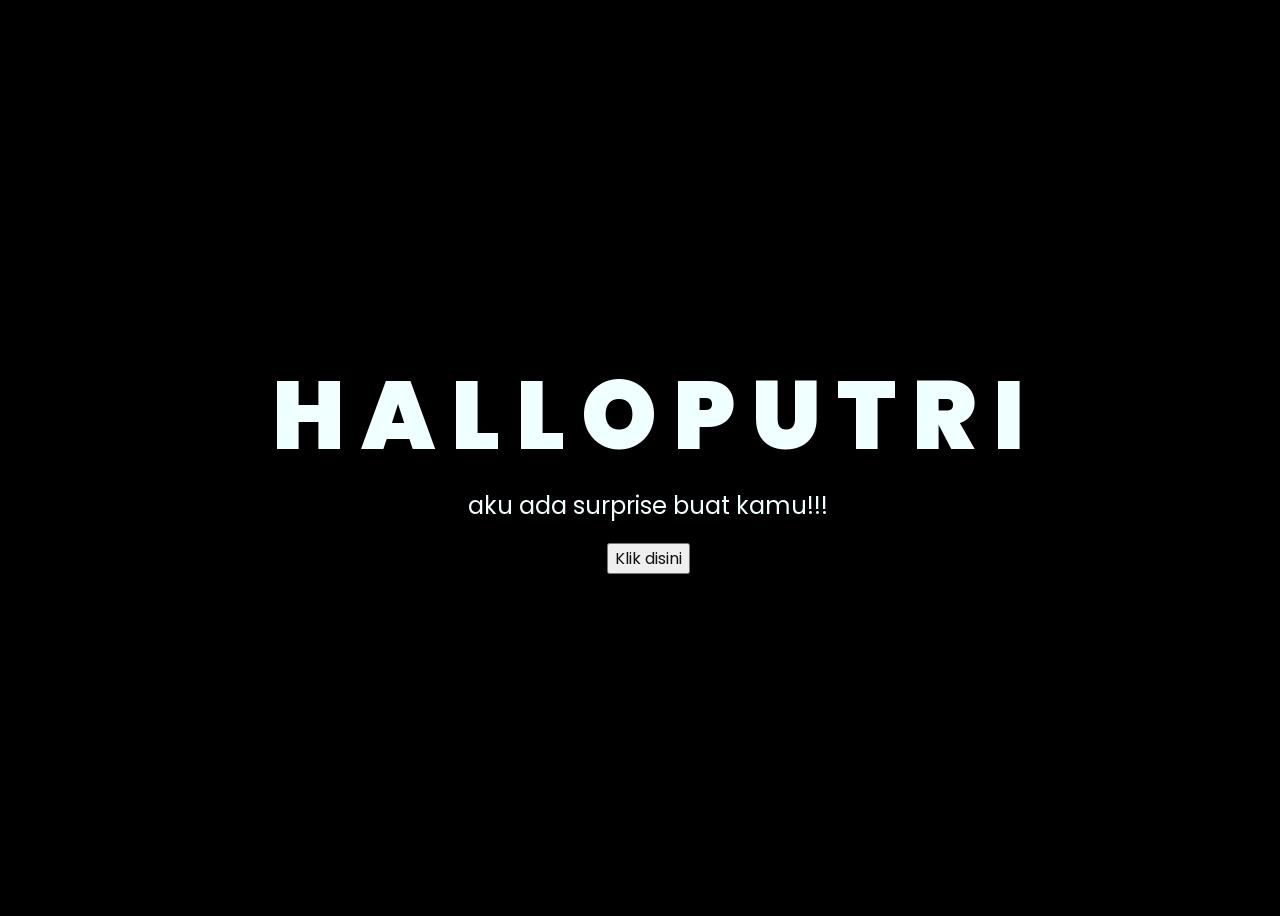
==== index.html @ 6e811c41 "Add files via upload" ====
<!DOCTYPE html>
<html lang="en">
<head>
    <meta charset="UTF-8">
    <meta http-equiv="X-UA-Compatible" content="IE=edge">
    <meta name="viewport" content="width=device-width, initial-scale=1.0">
    <link rel="stylesheet" href="css/style.css">
    <link rel="icon" href="img/flowers.png" type="image/x-icon">
    <title>Flowers</title>
</head>
<body>
    <div class="greetings">
    <!-- silahkan menambah kata sesuai keinginan dengan <span>text...</span -->
        <span>H</span>
        <span>A</span>
        <span>L</span>
        <span>L</span>
        <span>O</span>
        <span>P</span>
        <span>U</span>
        <span>T</span>
        <span>R</span>
        <span>I</span>
    </div>
    <div class="description">
        <span>aku ada surprise buat kamu!!!</span>
    </div>
    <div class="button">
        <button>
            <a href="flower.html">Klik disini</a>
        </button>
        
    </div>
</body>
</html>
---- css/style.css ----
@import url('https://fonts.googleapis.com/css2?family=Poppins:ital,wght@0,500;1,900&display=swap');
*{
    font-family: 'Poppins',cursive;
}
body{
    color: azure;
    width: 100%;
    height: 100vh;
    display: flex;
    flex-direction: column;
    align-items: center;
    justify-content: center;
    background-color: black;
}
.greetings{
    font-size: 6rem;
    font-weight: 900;
}
.greetings > span{
    animation: glow 2.5s ease-in-out infinite;
}
@keyframes glow{
    0%, 100%{
        color: #fff;
        text-shadow: 0 0 12px #39c6d6, 0 0 50px #39c6d6, 0 0 100px #39c6d6;
    }
    10%, 90%{
        color: #111;
        text-shadow: none;
    }
}
.greetings > span:nth-child(2){
    animation-delay: .2s ;
}
.greetings > span:nth-child(3){
    animation-delay: .4s ;
}
.greetings > span:nth-child(4){
    animation-delay: .6s;
}
.greetings > span:nth-child(5){
    animation-delay: .8s;
}
.greetings > span:nth-child(6){
    animation-delay: .2s ;
}
.greetings > span:nth-child(7){
    animation-delay: .4s ;
}
.greetings > span:nth-child(8){
    animation-delay: .6s;
}
.greetings > span:nth-child(9){
    animation-delay: .8s;
}
.greetings > span:nth-child(10){
    animation-delay: .8s;
}

.description{
    font-size: 1.5rem;
    margin-bottom: 20px;
}

.button a{
    text-decoration: none;
    font-size: 1rem;
    color: #111;
}

@media screen and (max-width:574px){
    .greetings{
        display: block;
        font-size: 3rem;
        font-weight: 500;
        text-align: center;
    }
    .description{
        font-size: 1rem;
    }
    
    .button a{
        font-size: .5rem;
    }
}
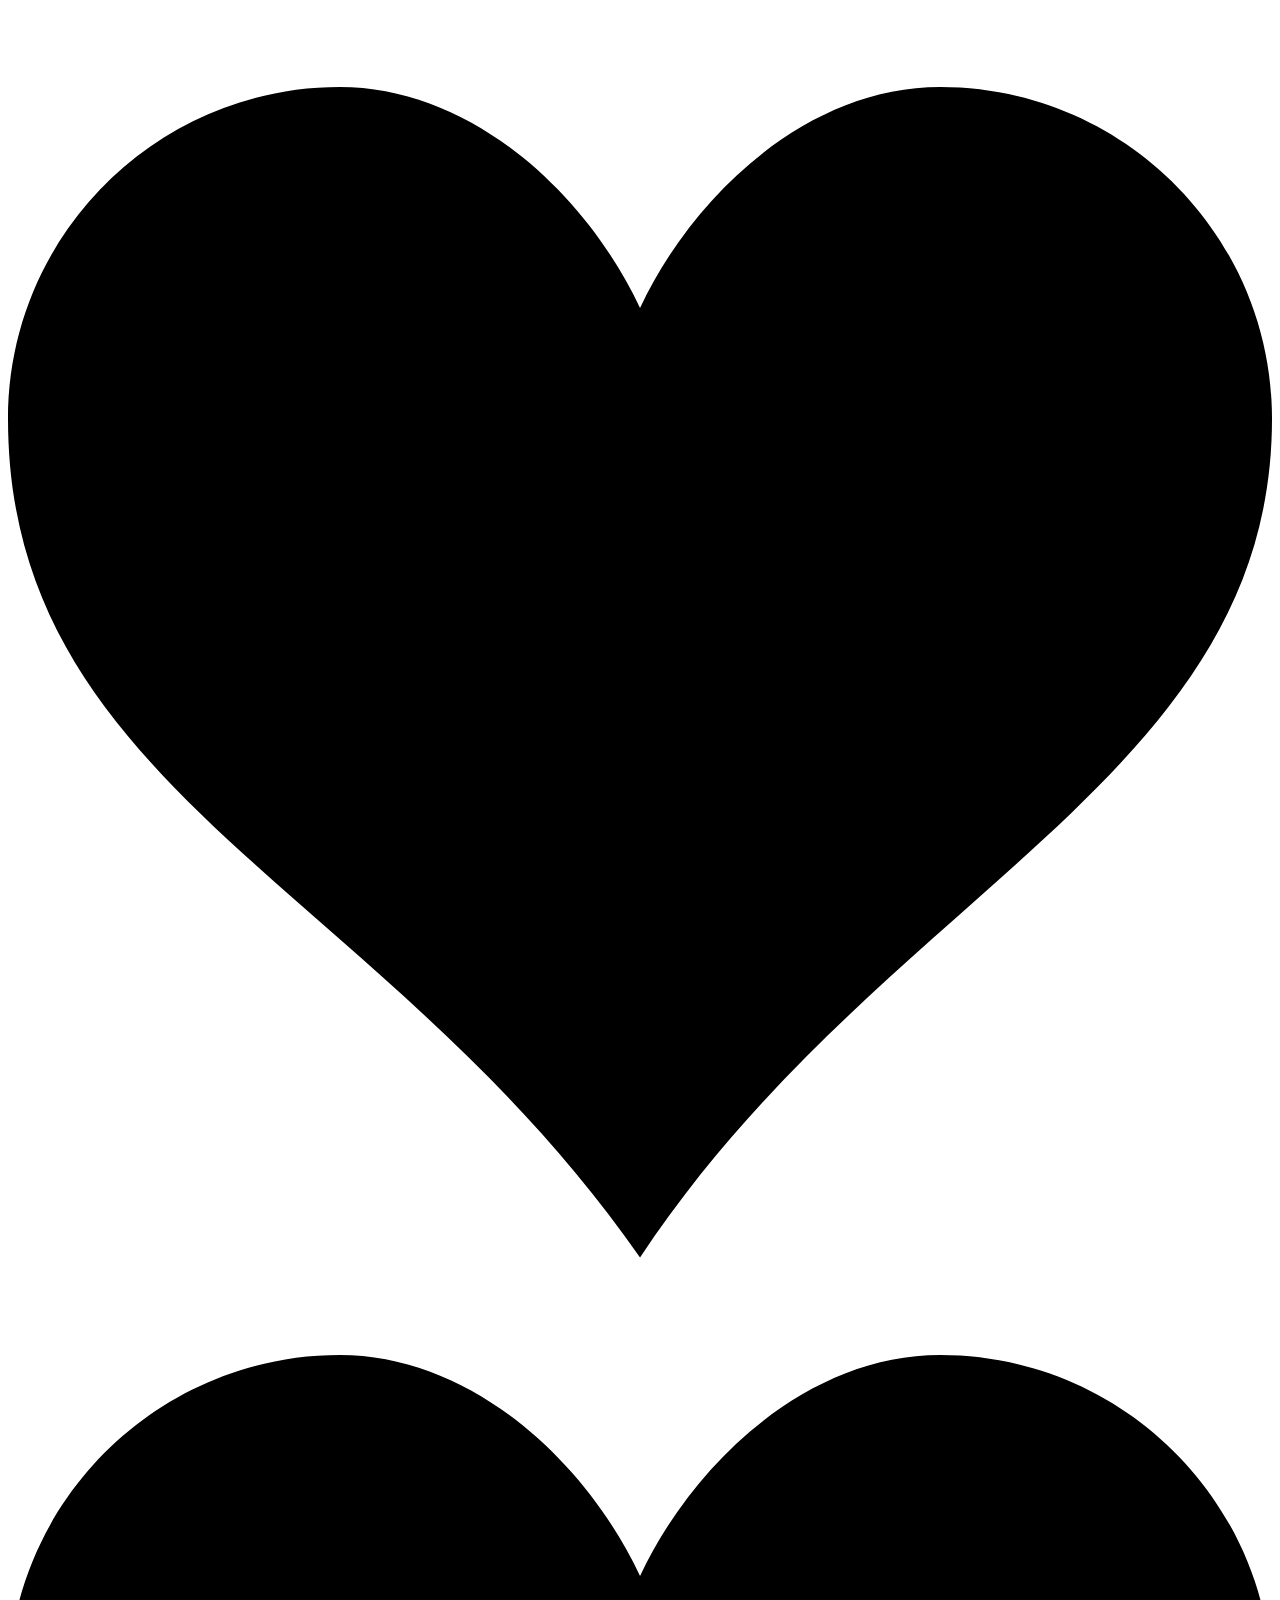
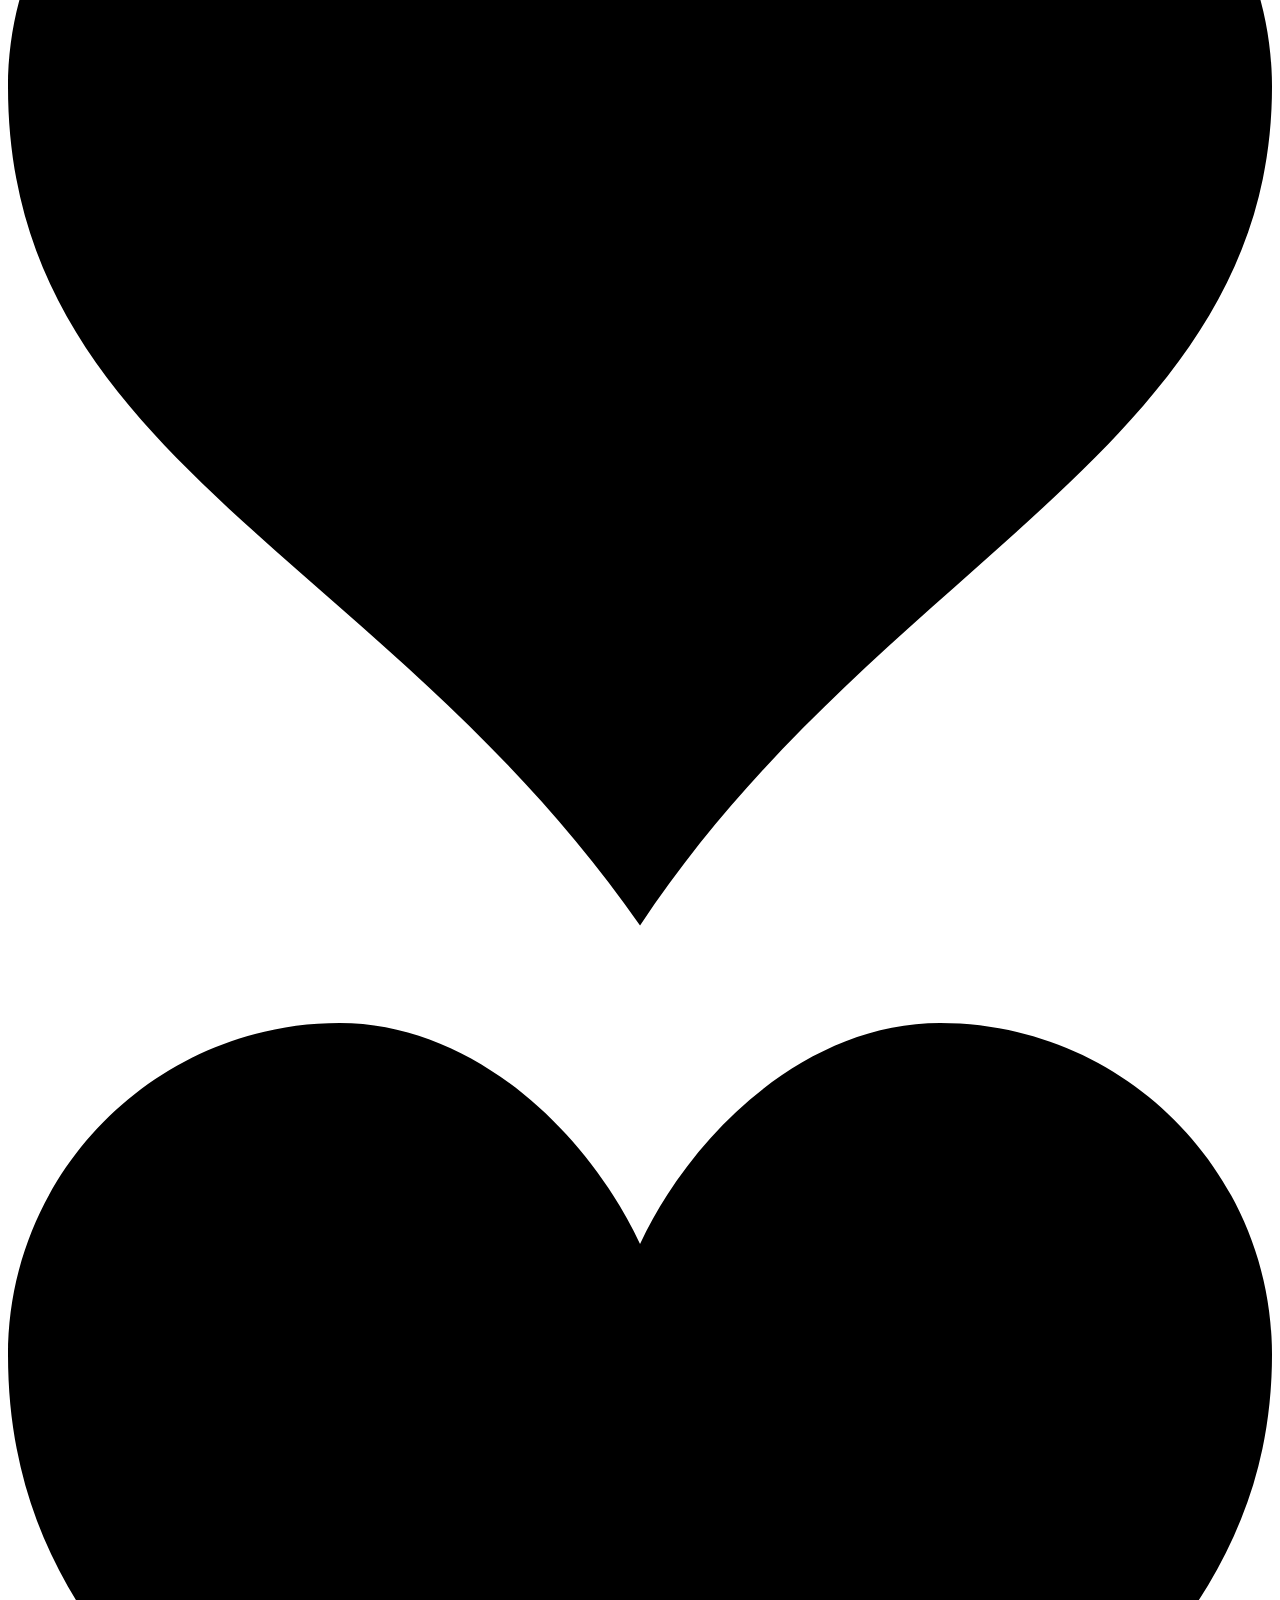
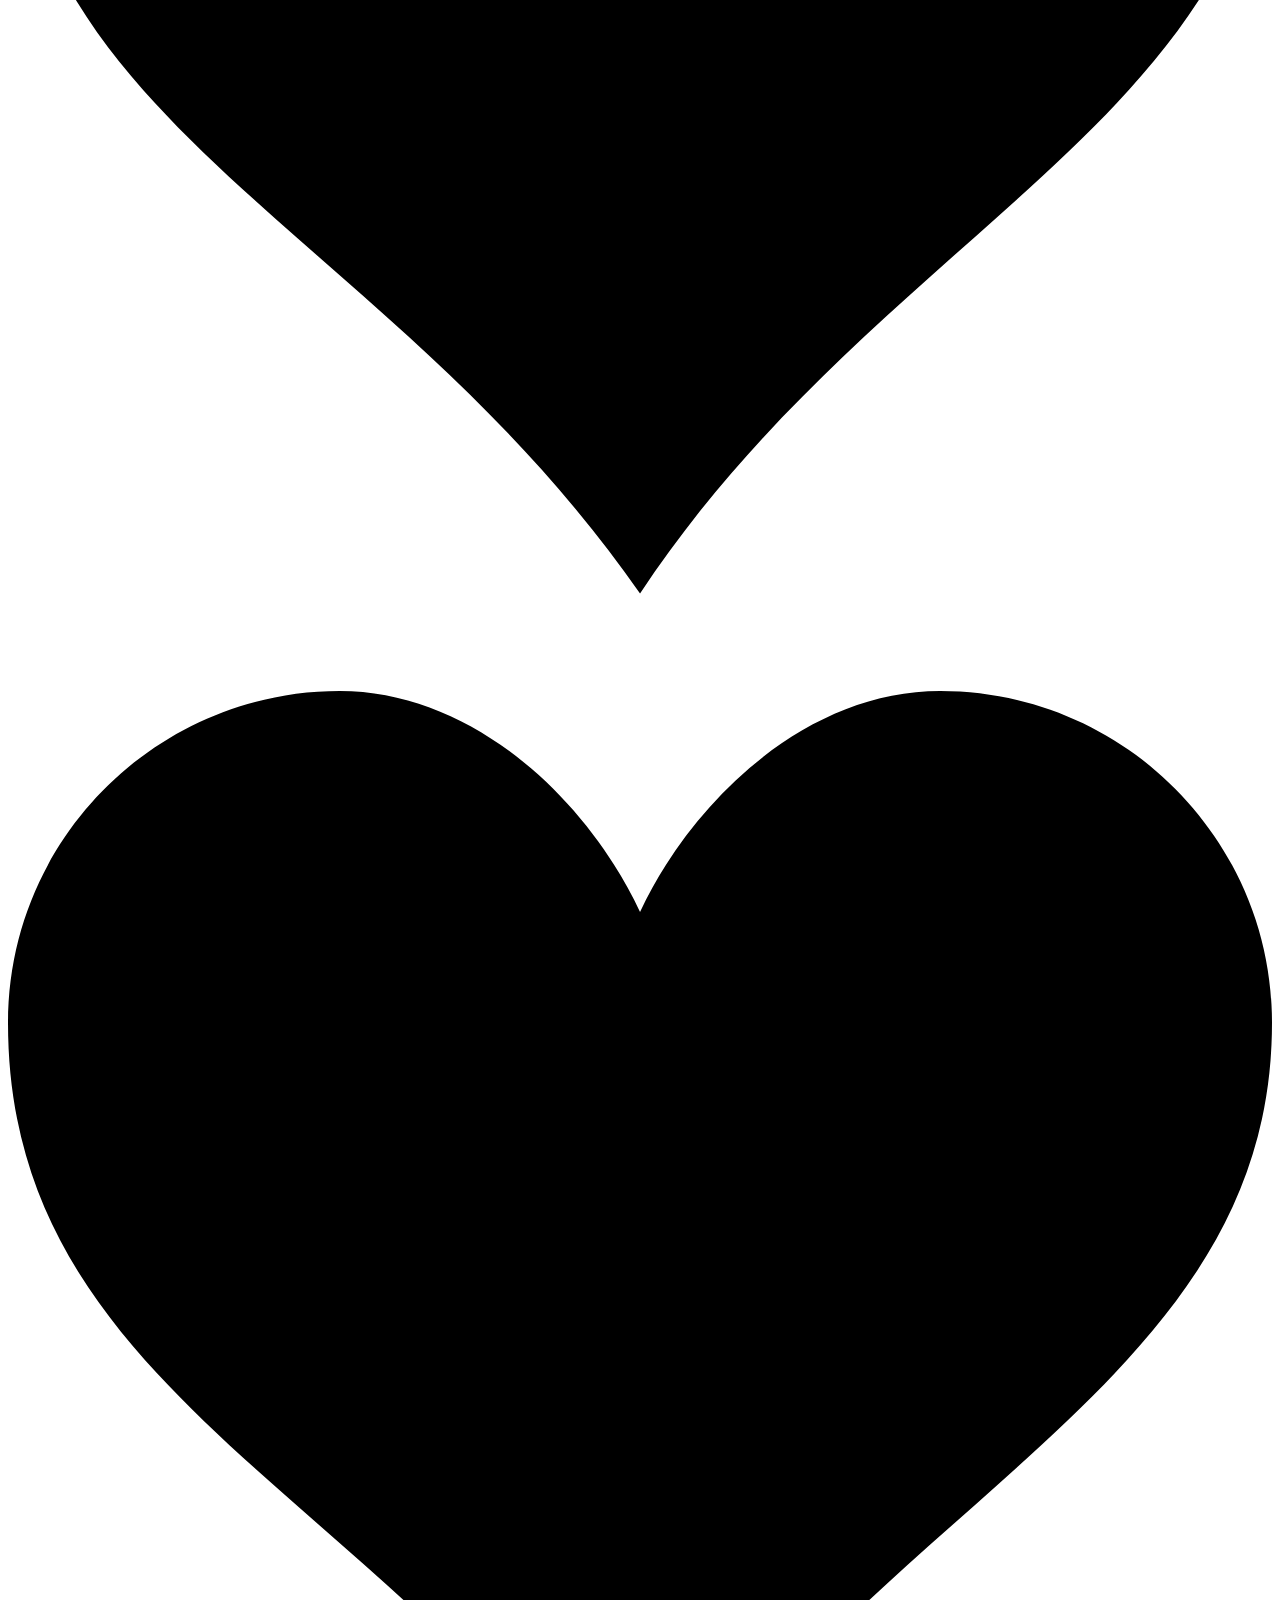
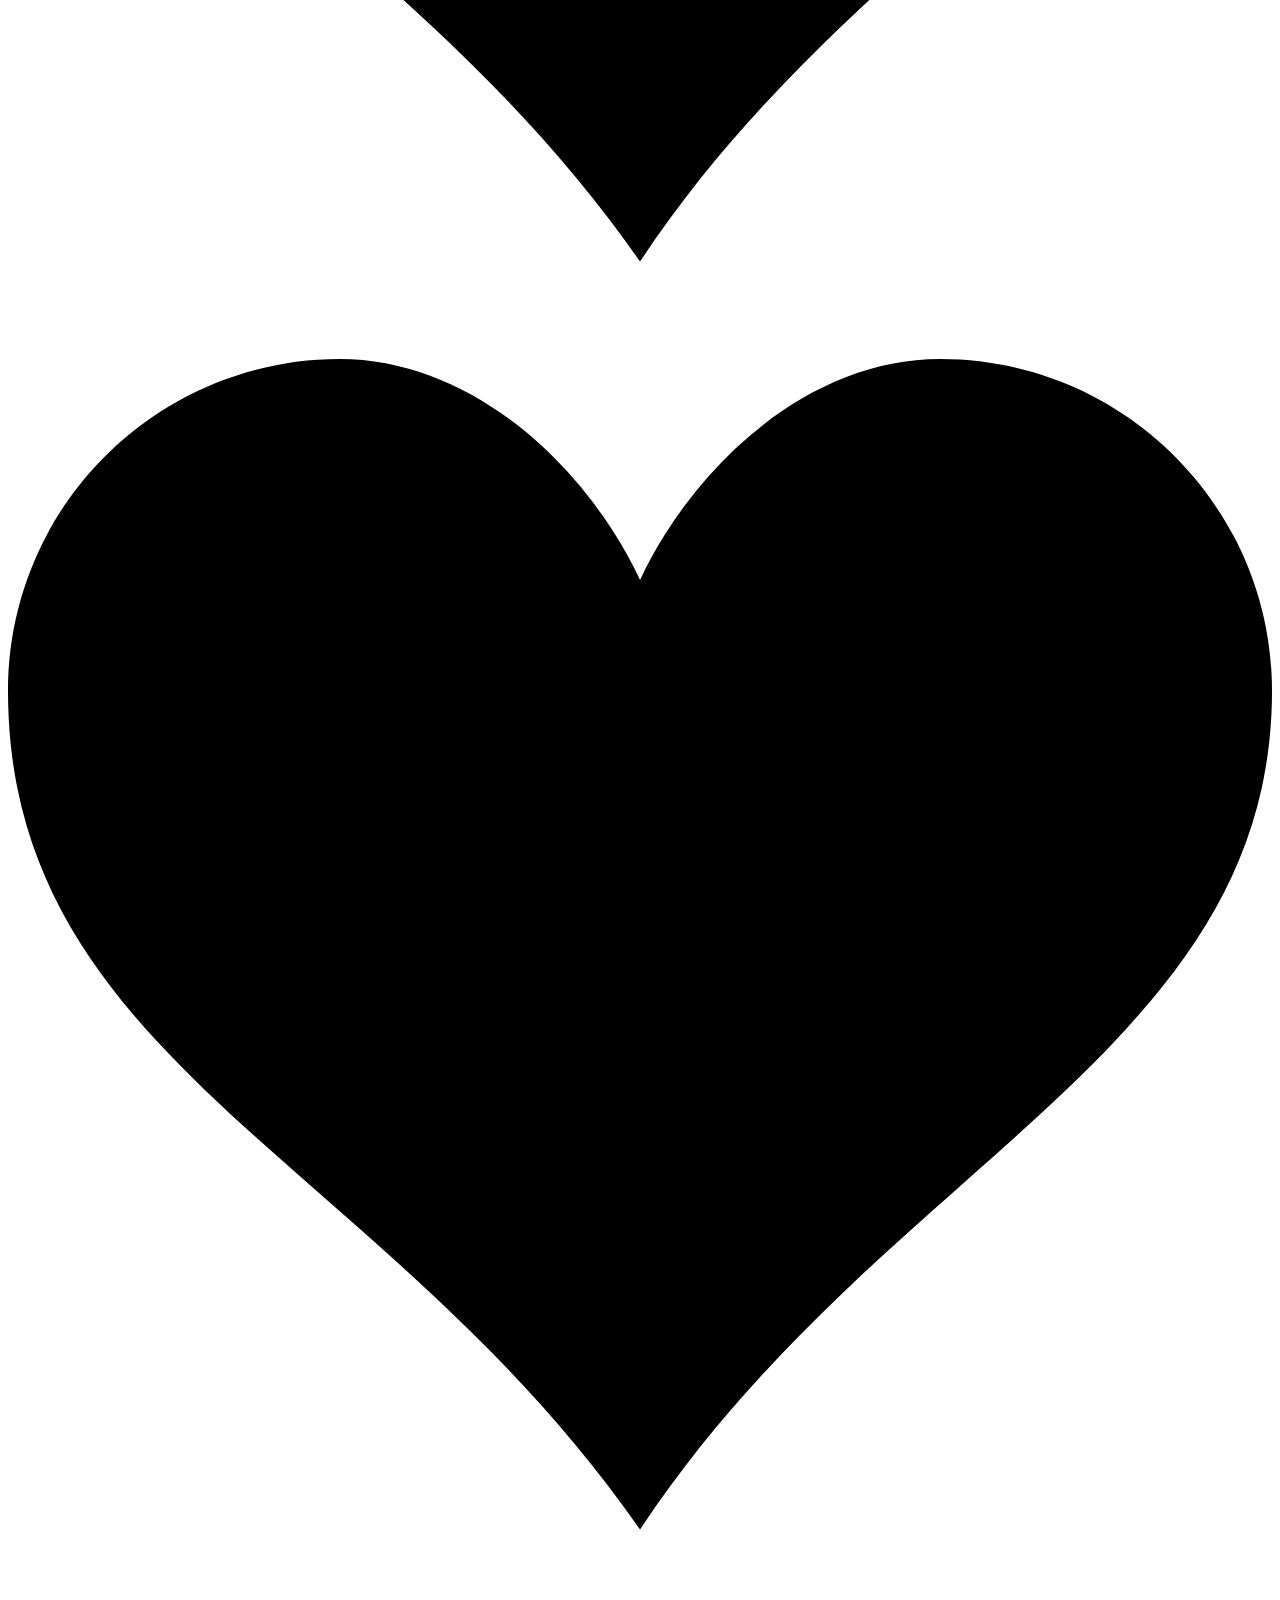
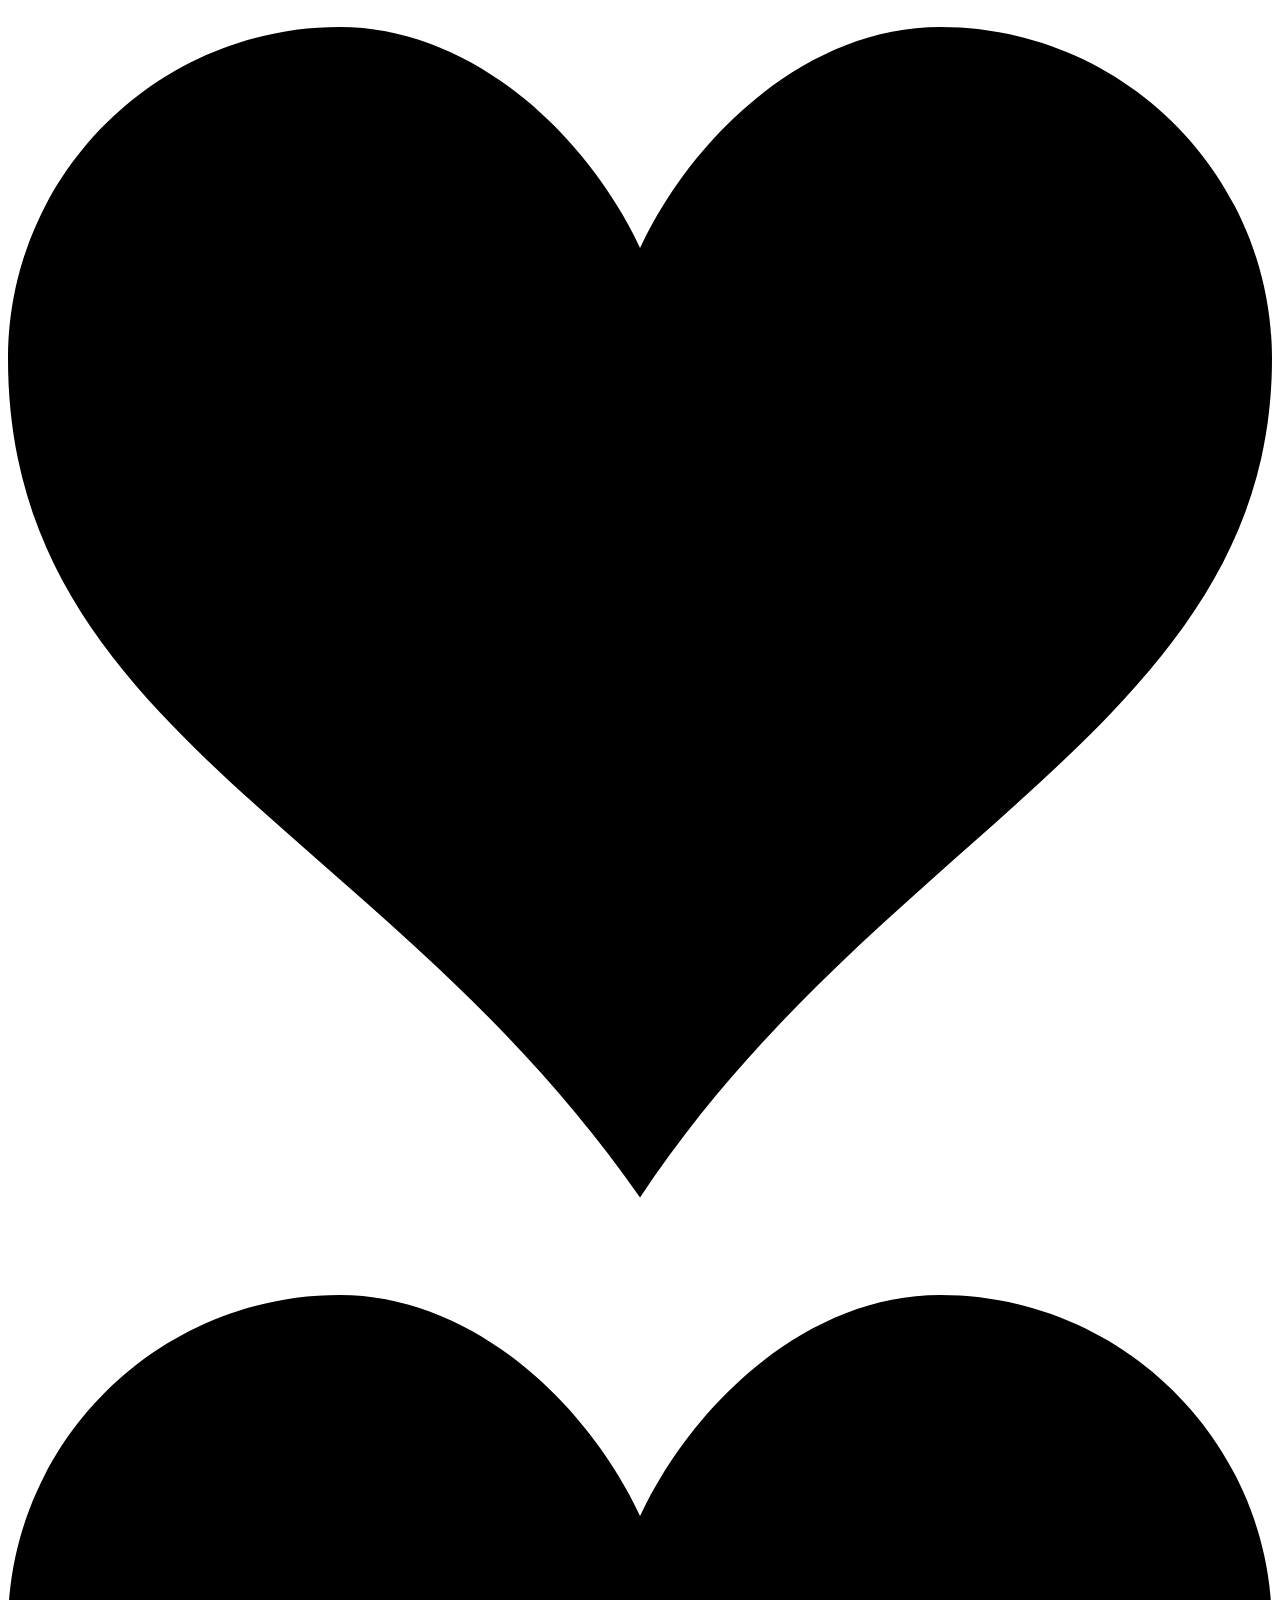
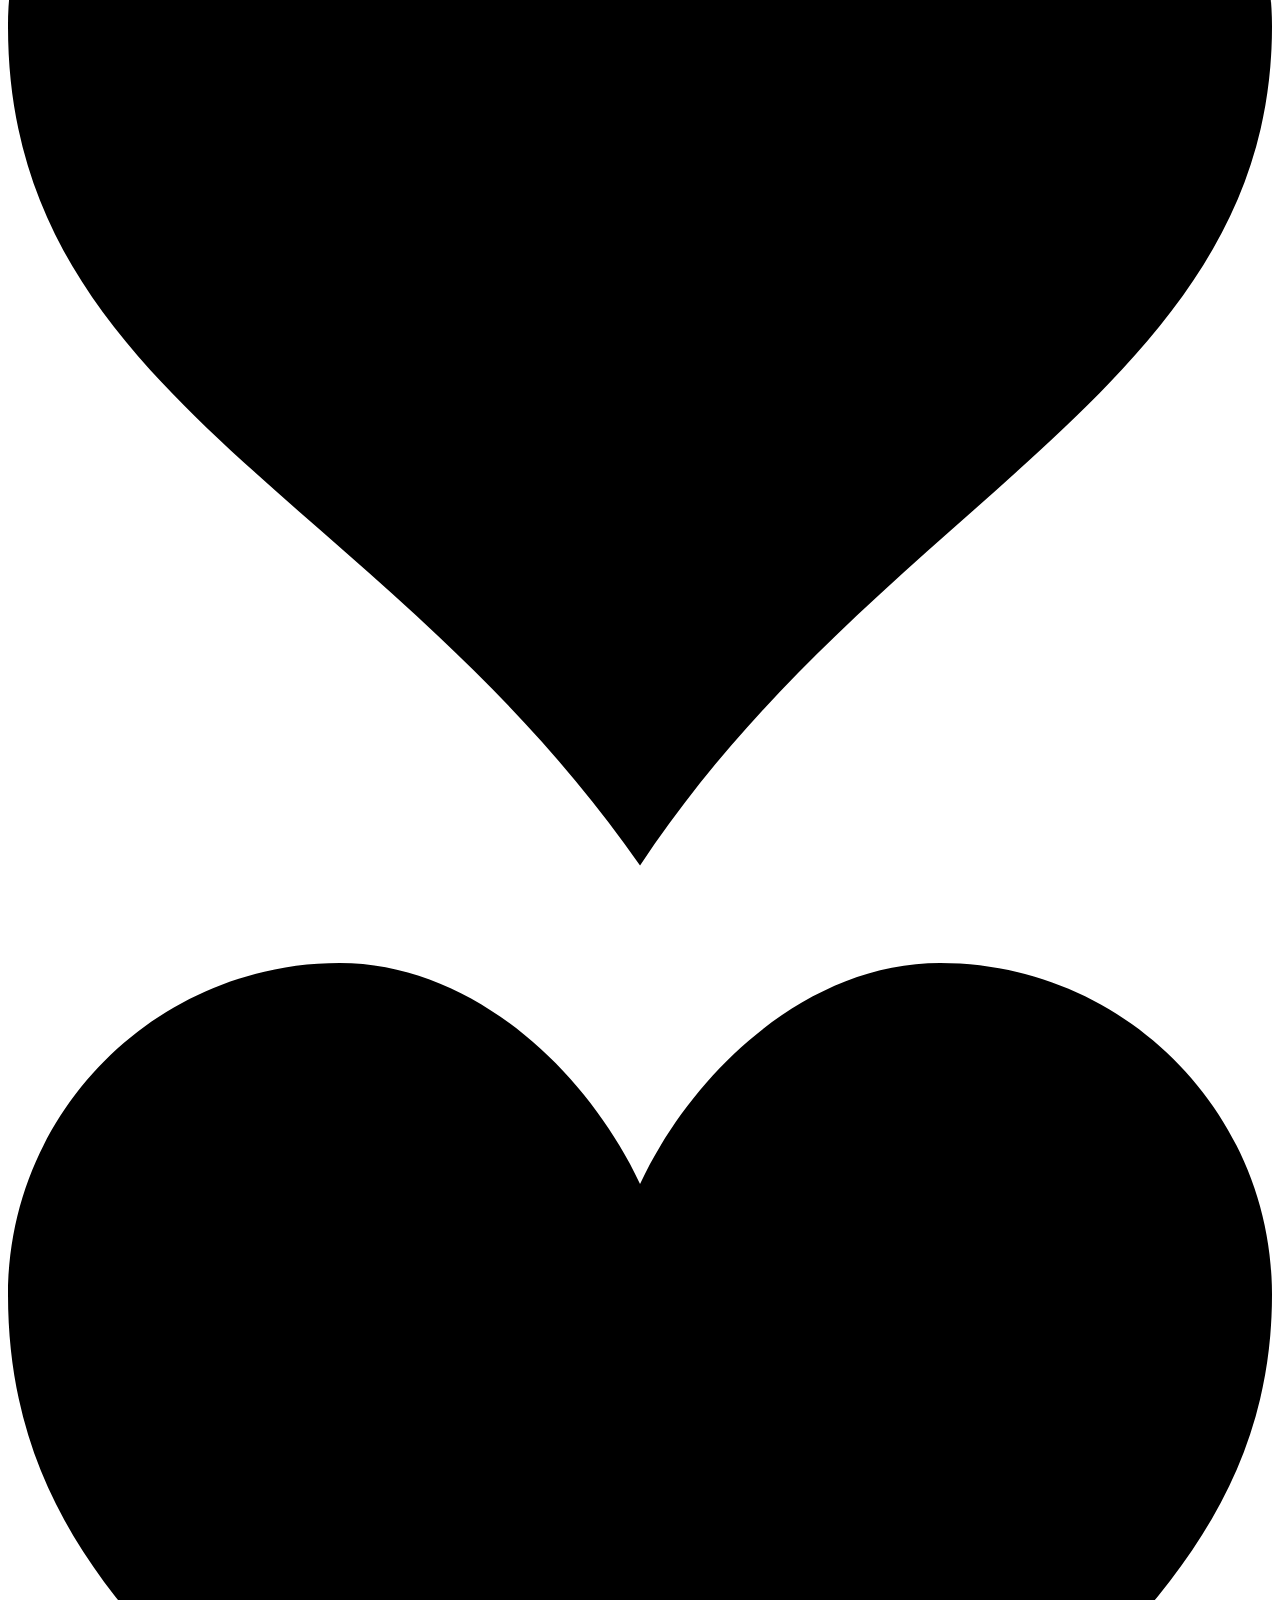
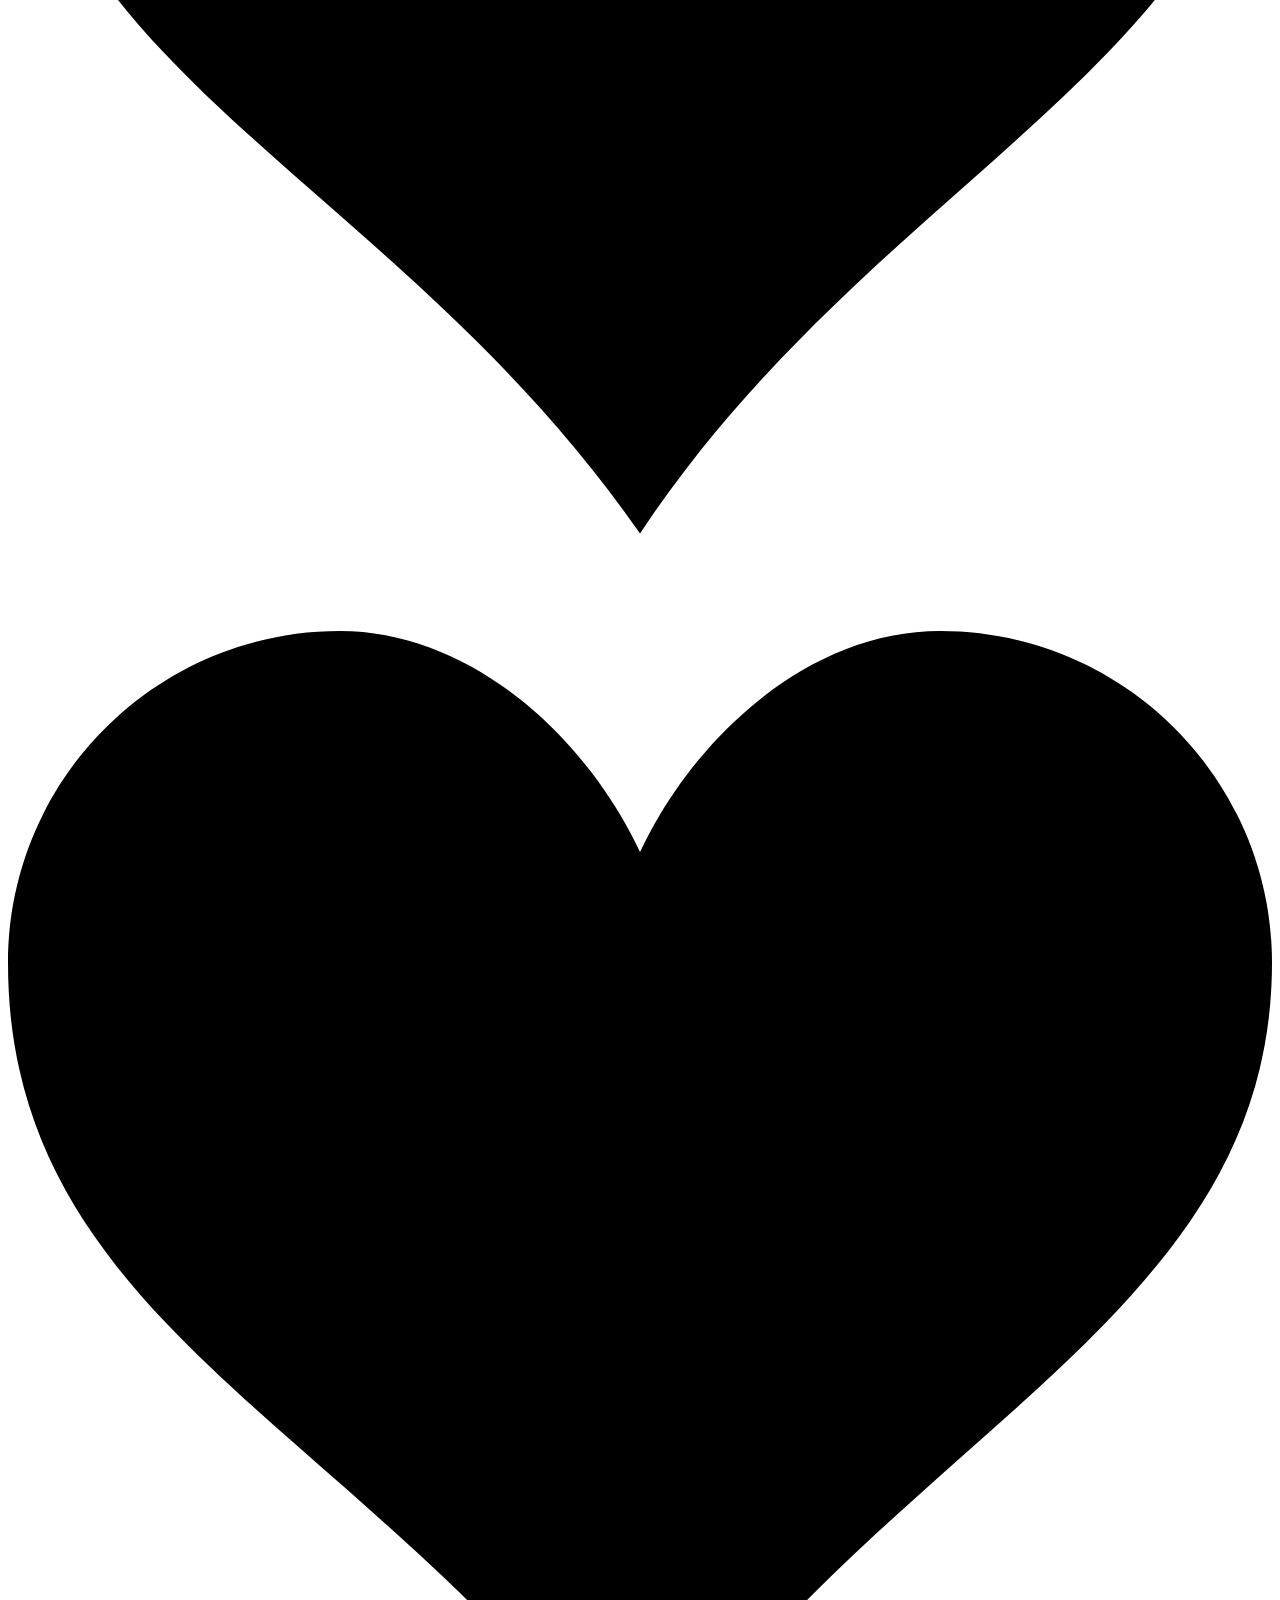
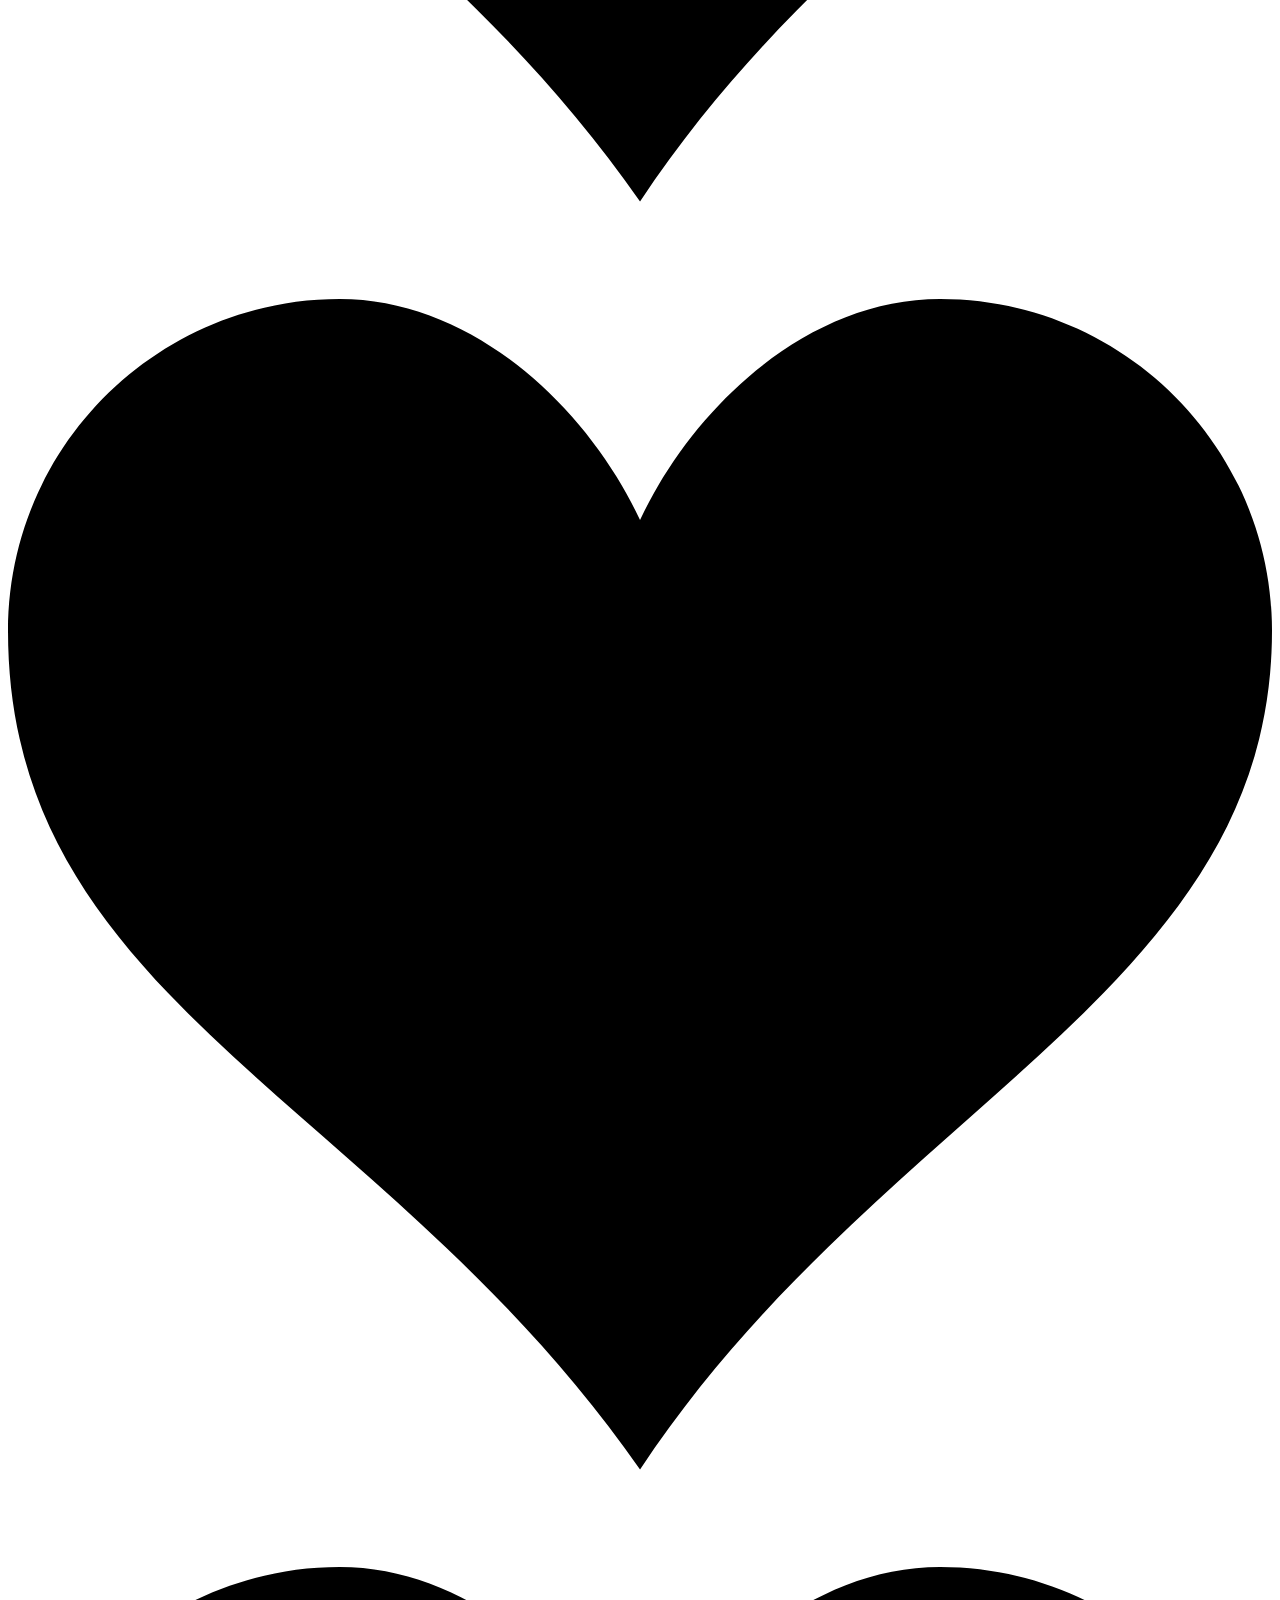
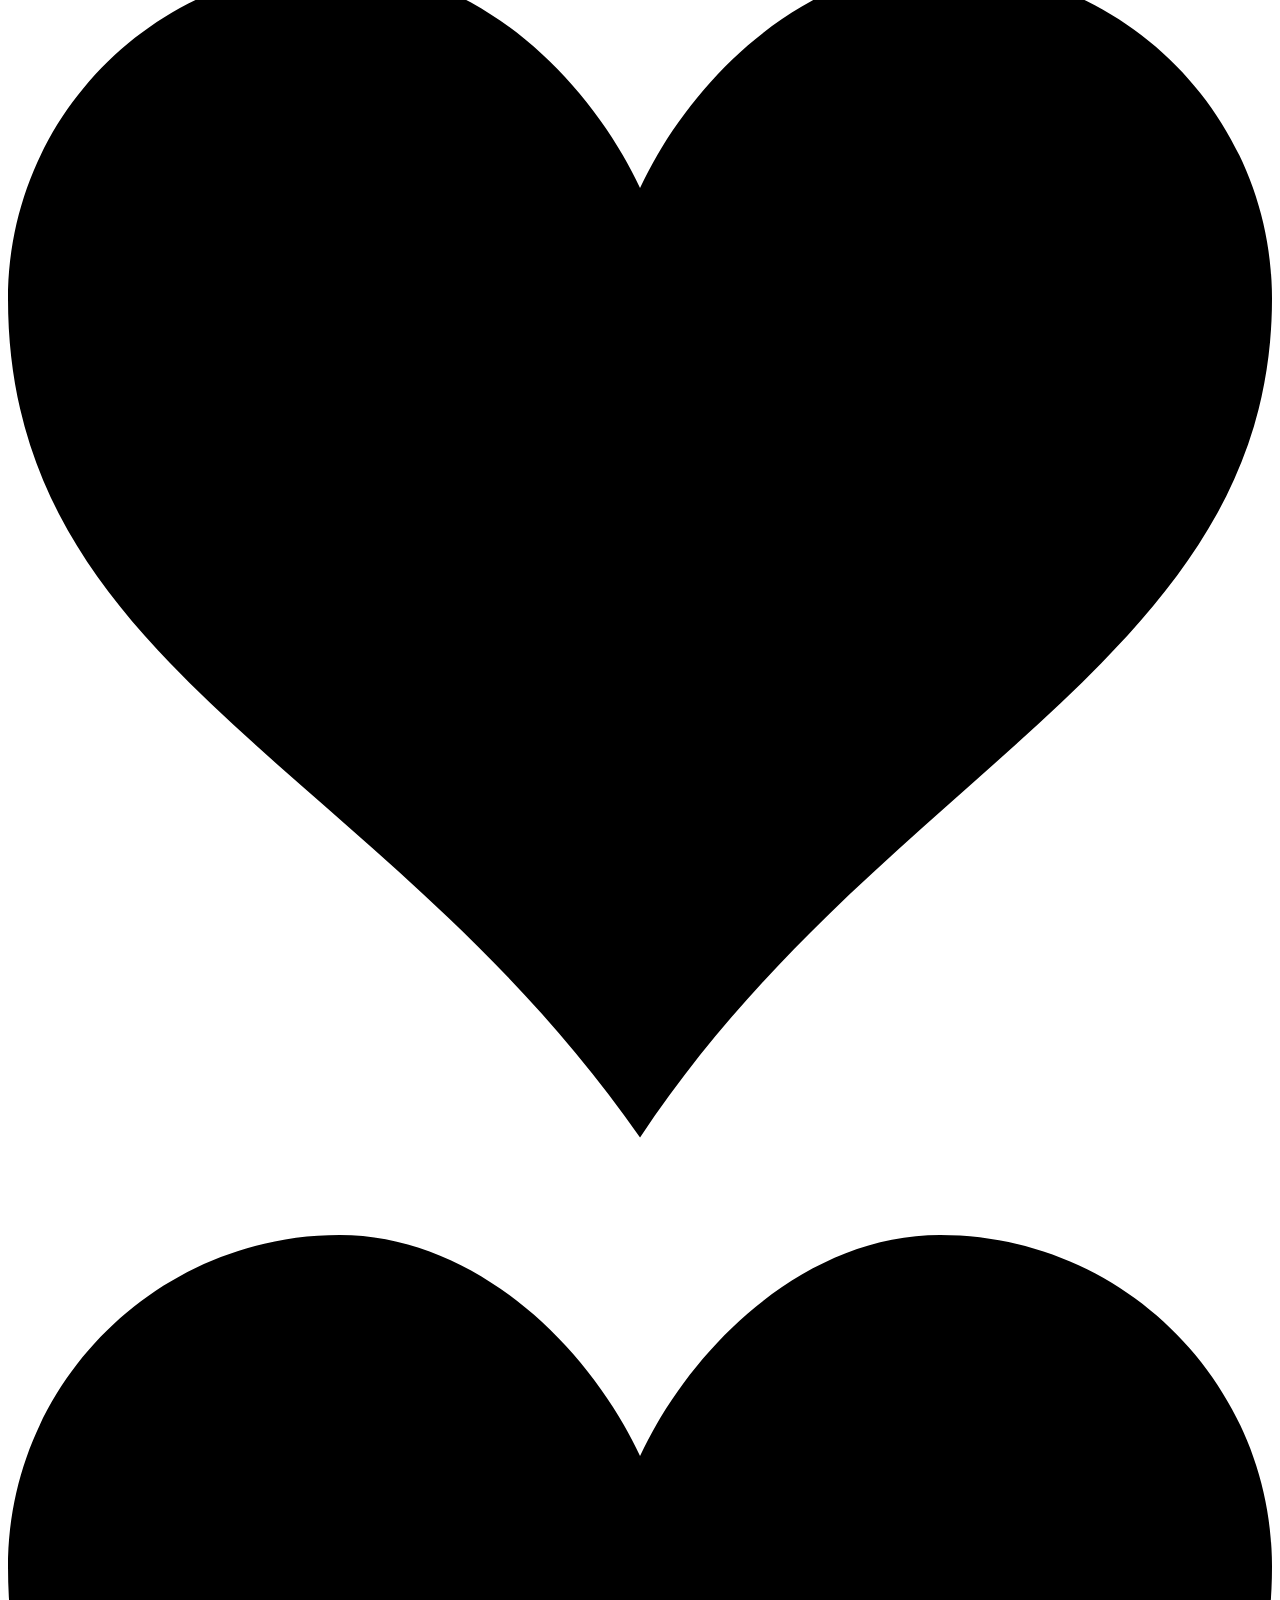
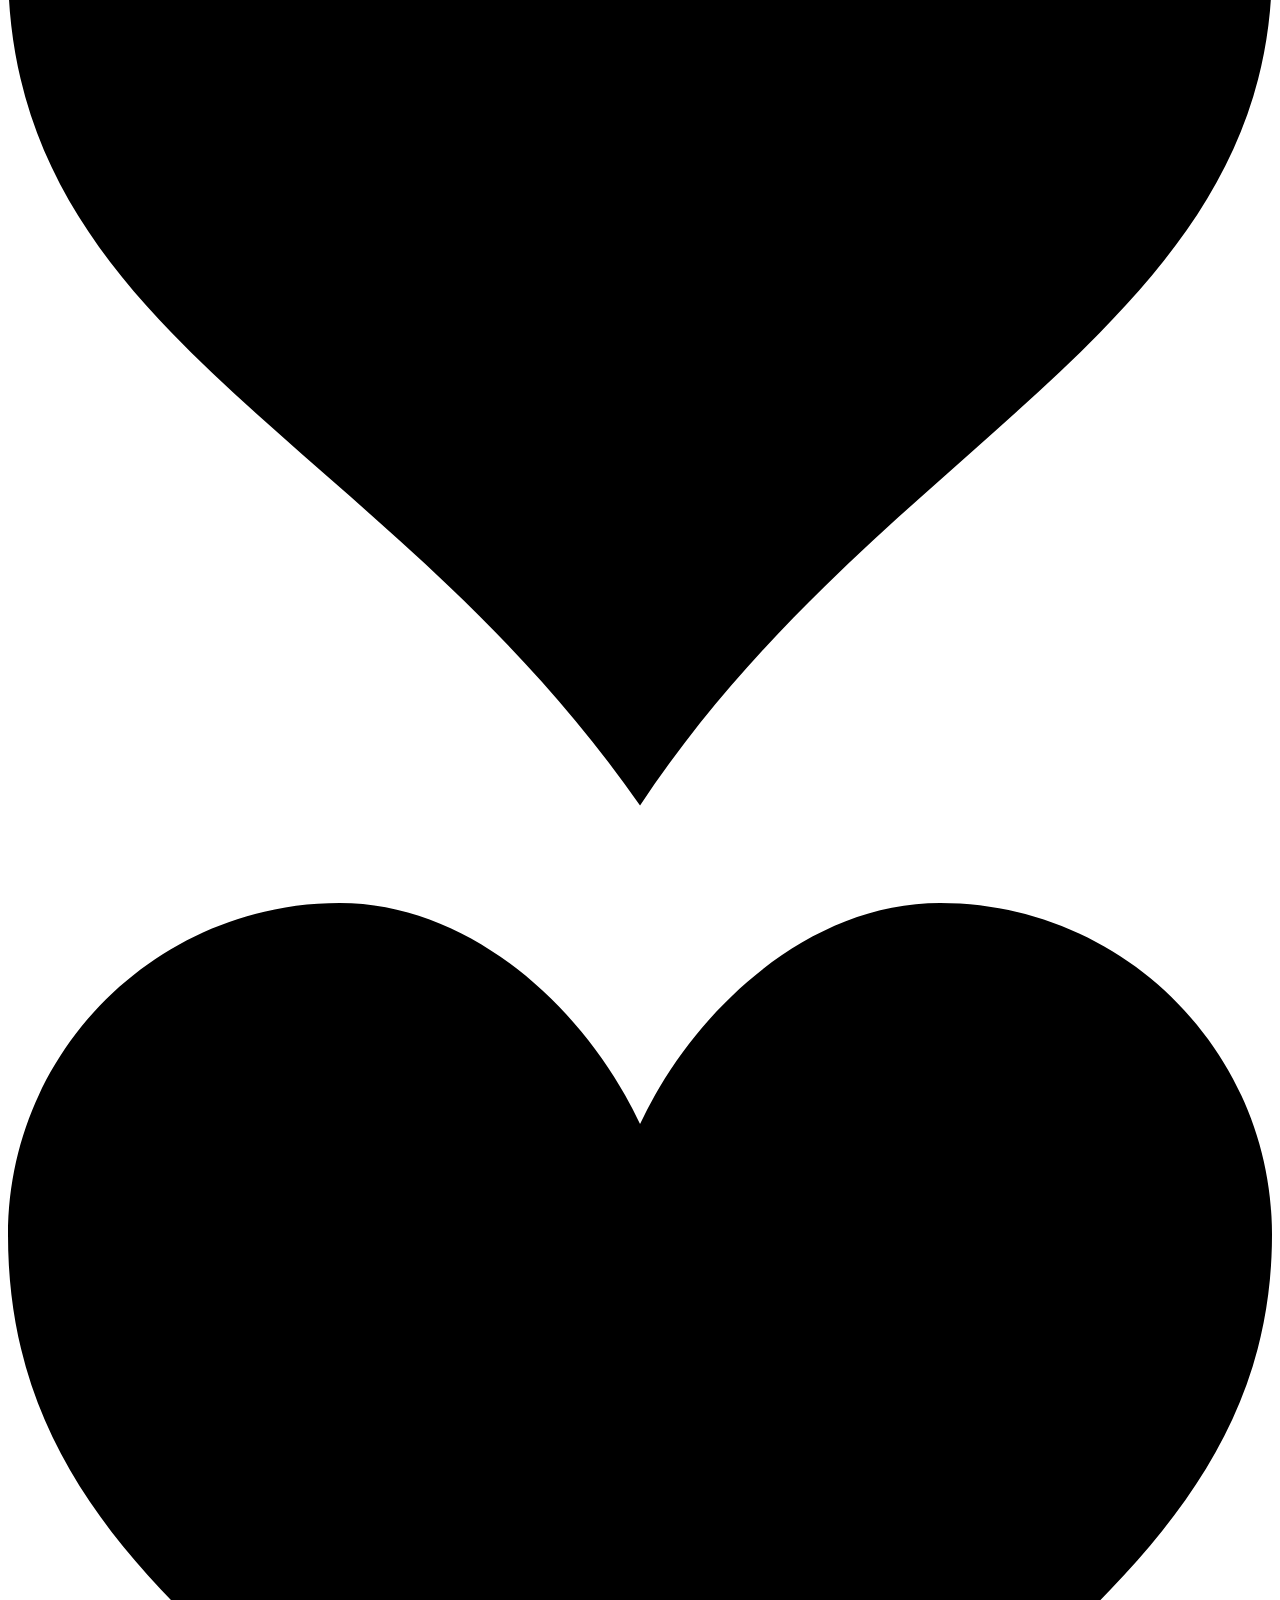
==== commit 96dbc353: "Add files via upload" ====
--- a/index.html
+++ b/index.html
@@ -1,35 +1,440 @@
 <!DOCTYPE html>
-<html lang="en">
+<html lang="en" >
 <head>
-    <meta charset="UTF-8">
-    <meta http-equiv="X-UA-Compatible" content="IE=edge">
-    <meta name="viewport" content="width=device-width, initial-scale=1.0">
-    <link rel="stylesheet" href="css/style.css">
-    <link rel="icon" href="img/flowers.png" type="image/x-icon">
-    <title>Flowers</title>
+  <meta charset="UTF-8">
+  <title>flower for puput</title>
+  <link rel="stylesheet" href="./style.css">
+
 </head>
 <body>
-    <div class="greetings">
-    <!-- silahkan menambah kata sesuai keinginan dengan <span>text...</span -->
-        <span>H</span>
-        <span>A</span>
-        <span>L</span>
-        <span>L</span>
-        <span>O</span>
-        <span>P</span>
-        <span>U</span>
-        <span>T</span>
-        <span>R</span>
-        <span>I</span>
-    </div>
-    <div class="description">
-        <span>aku ada surprise buat kamu!!!</span>
-    </div>
-    <div class="button">
-        <button>
-            <a href="flower.html">Klik disini</a>
-        </button>
-        
-    </div>
+<!-- partial:index.partial.html -->
+<body class="container">
+  <div class="night"></div>
+  <div class="flowers">
+    <div class="flower flower--1">
+      <div class="flower__leafs flower__leafs--1">
+        <div class="flower__leaf flower__leaf--1"></div>
+        <div class="flower__leaf flower__leaf--2"></div>
+        <div class="flower__leaf flower__leaf--3"></div>
+        <div class="flower__leaf flower__leaf--4"></div>
+        <div class="flower__white-circle"></div>
+
+        <div class="flower__light flower__light--1"></div>
+        <div class="flower__light flower__light--2"></div>
+        <div class="flower__light flower__light--3"></div>
+        <div class="flower__light flower__light--4"></div>
+        <div class="flower__light flower__light--5"></div>
+        <div class="flower__light flower__light--6"></div>
+        <div class="flower__light flower__light--7"></div>
+        <div class="flower__light flower__light--8"></div>
+
+      </div>
+      <div class="flower__line">
+        <div class="flower__line__leaf flower__line__leaf--1"></div>
+        <div class="flower__line__leaf flower__line__leaf--2"></div>
+        <div class="flower__line__leaf flower__line__leaf--3"></div>
+        <div class="flower__line__leaf flower__line__leaf--4"></div>
+        <div class="flower__line__leaf flower__line__leaf--5"></div>
+        <div class="flower__line__leaf flower__line__leaf--6"></div>
+      </div>
+    </div>
+
+    <div class="flower flower--2">
+      <div class="flower__leafs flower__leafs--2">
+        <div class="flower__leaf flower__leaf--1"></div>
+        <div class="flower__leaf flower__leaf--2"></div>
+        <div class="flower__leaf flower__leaf--3"></div>
+        <div class="flower__leaf flower__leaf--4"></div>
+        <div class="flower__white-circle"></div>
+
+        <div class="flower__light flower__light--1"></div>
+        <div class="flower__light flower__light--2"></div>
+        <div class="flower__light flower__light--3"></div>
+        <div class="flower__light flower__light--4"></div>
+        <div class="flower__light flower__light--5"></div>
+        <div class="flower__light flower__light--6"></div>
+        <div class="flower__light flower__light--7"></div>
+        <div class="flower__light flower__light--8"></div>
+
+      </div>
+      <div class="flower__line">
+        <div class="flower__line__leaf flower__line__leaf--1"></div>
+        <div class="flower__line__leaf flower__line__leaf--2"></div>
+        <div class="flower__line__leaf flower__line__leaf--3"></div>
+        <div class="flower__line__leaf flower__line__leaf--4"></div>
+      </div>
+    </div>
+
+    <div class="flower flower--3">
+      <div class="flower__leafs flower__leafs--3">
+        <div class="flower__leaf flower__leaf--1"></div>
+        <div class="flower__leaf flower__leaf--2"></div>
+        <div class="flower__leaf flower__leaf--3"></div>
+        <div class="flower__leaf flower__leaf--4"></div>
+        <div class="flower__white-circle"></div>
+
+        <div class="flower__light flower__light--1"></div>
+        <div class="flower__light flower__light--2"></div>
+        <div class="flower__light flower__light--3"></div>
+        <div class="flower__light flower__light--4"></div>
+        <div class="flower__light flower__light--5"></div>
+        <div class="flower__light flower__light--6"></div>
+        <div class="flower__light flower__light--7"></div>
+        <div class="flower__light flower__light--8"></div>
+
+      </div>
+      <div class="flower__line">
+        <div class="flower__line__leaf flower__line__leaf--1"></div>
+        <div class="flower__line__leaf flower__line__leaf--2"></div>
+        <div class="flower__line__leaf flower__line__leaf--3"></div>
+        <div class="flower__line__leaf flower__line__leaf--4"></div>
+      </div>
+    </div>
+    <div class="flower flower--4">
+      <div class="flower__leafs flower__leafs--3">
+        <div class="flower__leaf flower__leaf--1"></div>
+        <div class="flower__leaf flower__leaf--2"></div>
+        <div class="flower__leaf flower__leaf--3"></div>
+        <div class="flower__leaf flower__leaf--4"></div>
+        <div class="flower__white-circle"></div>
+
+        <div class="flower__light flower__light--1"></div>
+        <div class="flower__light flower__light--2"></div>
+        <div class="flower__light flower__light--3"></div>
+        <div class="flower__light flower__light--4"></div>
+        <div class="flower__light flower__light--5"></div>
+        <div class="flower__light flower__light--6"></div>
+        <div class="flower__light flower__light--7"></div>
+        <div class="flower__light flower__light--8"></div>
+
+      </div>
+      <div class="flower__line">
+        <div class="flower__line__leaf flower__line__leaf--1"></div>
+        <div class="flower__line__leaf flower__line__leaf--2"></div>
+        <div class="flower__line__leaf flower__line__leaf--3"></div>
+        <div class="flower__line__leaf flower__line__leaf--4"></div>
+      </div>
+    </div>
+
+    <div class="grow-ans" style="--d:1.2s">
+      <div class="flower__g-long">
+        <div class="flower__g-long__top"></div>
+        <div class="flower__g-long__bottom"></div>
+      </div>
+    </div>
+
+    <div class="growing-grass">
+      <div class="flower__grass flower__grass--1">
+        <div class="flower__grass--top"></div>
+        <div class="flower__grass--bottom"></div>
+        <div class="flower__grass__leaf flower__grass__leaf--1"></div>
+        <div class="flower__grass__leaf flower__grass__leaf--2"></div>
+        <div class="flower__grass__leaf flower__grass__leaf--3"></div>
+        <div class="flower__grass__leaf flower__grass__leaf--4"></div>
+        <div class="flower__grass__leaf flower__grass__leaf--5"></div>
+        <div class="flower__grass__leaf flower__grass__leaf--6"></div>
+        <div class="flower__grass__leaf flower__grass__leaf--7"></div>
+        <div class="flower__grass__leaf flower__grass__leaf--8"></div>
+        <div class="flower__grass__overlay"></div>
+      </div>
+    </div>
+
+    <div class="growing-grass">
+      <div class="flower__grass flower__grass--2">
+        <div class="flower__grass--top"></div>
+        <div class="flower__grass--bottom"></div>
+        <div class="flower__grass__leaf flower__grass__leaf--1"></div>
+        <div class="flower__grass__leaf flower__grass__leaf--2"></div>
+        <div class="flower__grass__leaf flower__grass__leaf--3"></div>
+        <div class="flower__grass__leaf flower__grass__leaf--4"></div>
+        <div class="flower__grass__leaf flower__grass__leaf--5"></div>
+        <div class="flower__grass__leaf flower__grass__leaf--6"></div>
+        <div class="flower__grass__leaf flower__grass__leaf--7"></div>
+        <div class="flower__grass__leaf flower__grass__leaf--8"></div>
+        <div class="flower__grass__overlay"></div>
+      </div>
+    </div>
+
+    <div class="grow-ans" style="--d:2.4s">
+      <div class="flower__g-right flower__g-right--1">
+        <div class="leaf"></div>
+      </div>
+    </div>
+
+    <div class="grow-ans" style="--d:2.8s">
+      <div class="flower__g-right flower__g-right--2">
+        <div class="leaf"></div>
+      </div>
+    </div>
+
+    <div class="grow-ans" style="--d:2.8s">
+      <div class="flower__g-front">
+        <div class="flower__g-front__leaf-wrapper flower__g-front__leaf-wrapper--1">
+          <div class="flower__g-front__leaf"></div>
+        </div>
+        <div class="flower__g-front__leaf-wrapper flower__g-front__leaf-wrapper--2">
+          <div class="flower__g-front__leaf"></div>
+        </div>
+        <div class="flower__g-front__leaf-wrapper flower__g-front__leaf-wrapper--3">
+          <div class="flower__g-front__leaf"></div>
+        </div>
+        <div class="flower__g-front__leaf-wrapper flower__g-front__leaf-wrapper--4">
+          <div class="flower__g-front__leaf"></div>
+        </div>
+        <div class="flower__g-front__leaf-wrapper flower__g-front__leaf-wrapper--5">
+          <div class="flower__g-front__leaf"></div>
+        </div>
+        <div class="flower__g-front__leaf-wrapper flower__g-front__leaf-wrapper--6">
+          <div class="flower__g-front__leaf"></div>
+        </div>
+        <div class="flower__g-front__leaf-wrapper flower__g-front__leaf-wrapper--7">
+          <div class="flower__g-front__leaf"></div>
+        </div>
+        <div class="flower__g-front__leaf-wrapper flower__g-front__leaf-wrapper--8">
+          <div class="flower__g-front__leaf"></div>
+        </div>
+        <div class="flower__g-front__line"></div>
+      </div>
+    </div>
+
+    <div class="grow-ans" style="--d:3.2s">
+      <div class="flower__g-fr">
+        <div class="leaf"></div>
+        <div class="flower__g-fr__leaf flower__g-fr__leaf--1"></div>
+        <div class="flower__g-fr__leaf flower__g-fr__leaf--2"></div>
+        <div class="flower__g-fr__leaf flower__g-fr__leaf--3"></div>
+        <div class="flower__g-fr__leaf flower__g-fr__leaf--4"></div>
+        <div class="flower__g-fr__leaf flower__g-fr__leaf--5"></div>
+        <div class="flower__g-fr__leaf flower__g-fr__leaf--6"></div>
+        <div class="flower__g-fr__leaf flower__g-fr__leaf--7"></div>
+        <div class="flower__g-fr__leaf flower__g-fr__leaf--8"></div>
+      </div>
+    </div>
+
+    <div class="long-g long-g--0">
+      <div class="grow-ans" style="--d:3s">
+        <div class="leaf leaf--0"></div>
+      </div>
+      <div class="grow-ans" style="--d:2.2s">
+        <div class="leaf leaf--1"></div>
+      </div>
+      <div class="grow-ans" style="--d:3.4s">
+        <div class="leaf leaf--2"></div>
+      </div>
+      <div class="grow-ans" style="--d:3.6s">
+        <div class="leaf leaf--3"></div>
+      </div>
+    </div>
+
+    <div class="long-g long-g--1">
+      <div class="grow-ans" style="--d:3.6s">
+        <div class="leaf leaf--0"></div>
+      </div>
+      <div class="grow-ans" style="--d:3.8s">
+        <div class="leaf leaf--1"></div>
+      </div>
+      <div class="grow-ans" style="--d:4s">
+        <div class="leaf leaf--2"></div>
+      </div>
+      <div class="grow-ans" style="--d:4.2s">
+        <div class="leaf leaf--3"></div>
+      </div>
+    </div>
+
+    <div class="long-g long-g--2">
+      <div class="grow-ans" style="--d:4s">
+        <div class="leaf leaf--0"></div>
+      </div>
+      <div class="grow-ans" style="--d:4.2s">
+        <div class="leaf leaf--1"></div>
+      </div>
+      <div class="grow-ans" style="--d:4.4s">
+        <div class="leaf leaf--2"></div>
+      </div>
+      <div class="grow-ans" style="--d:4.6s">
+        <div class="leaf leaf--3"></div>
+      </div>
+    </div>
+
+    <div class="long-g long-g--3">
+      <div class="grow-ans" style="--d:4s">
+        <div class="leaf leaf--0"></div>
+      </div>
+      <div class="grow-ans" style="--d:4.2s">
+        <div class="leaf leaf--1"></div>
+      </div>
+      <div class="grow-ans" style="--d:3s">
+        <div class="leaf leaf--2"></div>
+      </div>
+      <div class="grow-ans" style="--d:3.6s">
+        <div class="leaf leaf--3"></div>
+      </div>
+    </div>
+
+    <div class="long-g long-g--4">
+      <div class="grow-ans" style="--d:4s">
+        <div class="leaf leaf--0"></div>
+      </div>
+      <div class="grow-ans" style="--d:4.2s">
+        <div class="leaf leaf--1"></div>
+      </div>
+      <div class="grow-ans" style="--d:3s">
+        <div class="leaf leaf--2"></div>
+      </div>
+      <div class="grow-ans" style="--d:3.6s">
+        <div class="leaf leaf--3"></div>
+      </div>
+    </div>
+
+    <div class="long-g long-g--5">
+      <div class="grow-ans" style="--d:4s">
+        <div class="leaf leaf--0"></div>
+      </div>
+      <div class="grow-ans" style="--d:4.2s">
+        <div class="leaf leaf--1"></div>
+      </div>
+      <div class="grow-ans" style="--d:3s">
+        <div class="leaf leaf--2"></div>
+      </div>
+      <div class="grow-ans" style="--d:3.6s">
+        <div class="leaf leaf--3"></div>
+      </div>
+    </div>
+
+    <div class="long-g long-g--6">
+      <div class="grow-ans" style="--d:4.2s">
+        <div class="leaf leaf--0"></div>
+      </div>
+      <div class="grow-ans" style="--d:4.4s">
+        <div class="leaf leaf--1"></div>
+      </div>
+      <div class="grow-ans" style="--d:4.6s">
+        <div class="leaf leaf--2"></div>
+      </div>
+      <div class="grow-ans" style="--d:4.8s">
+        <div class="leaf leaf--3"></div>
+      </div>
+    </div>
+
+    <div class="long-g long-g--7">
+      <div class="grow-ans" style="--d:3s">
+        <div class="leaf leaf--0"></div>
+      </div>
+      <div class="grow-ans" style="--d:3.2s">
+        <div class="leaf leaf--1"></div>
+      </div>
+      <div class="grow-ans" style="--d:3.5s">
+        <div class="leaf leaf--2"></div>
+      </div>
+      <div class="grow-ans" style="--d:3.6s">
+        <div class="leaf leaf--3"></div>
+      </div>
+    </div>
+  </div>
+  <script src="main.js"></script>
+  <div class="bubbles">
+    <div class="bubble"><svg class="heart" viewBox="0 0 32 32">
+        <title>heart22</title>
+        <path d="M23.6 2c-3.363 0-6.258 2.736-7.599 5.594-1.342-2.858-4.237-5.594-7.601-5.594-4.637 0-8.4 3.764-8.4 8.401 0 9.433 9.516 11.906 16.001 21.232 6.13-9.268 15.999-12.1 15.999-21.232 0-4.637-3.763-8.401-8.4-8.401z"></path>
+      </svg>
+    </div>
+    <div class="bubble"><svg class="heart" viewBox="0 0 32 32">
+        <title>heart22</title>
+        <path d="M23.6 2c-3.363 0-6.258 2.736-7.599 5.594-1.342-2.858-4.237-5.594-7.601-5.594-4.637 0-8.4 3.764-8.4 8.401 0 9.433 9.516 11.906 16.001 21.232 6.13-9.268 15.999-12.1 15.999-21.232 0-4.637-3.763-8.401-8.4-8.401z"></path>
+      </svg>
+    </div>
+    <div class="bubble"><svg class="heart" viewBox="0 0 32 32">
+        <title>heart22</title>
+        <path d="M23.6 2c-3.363 0-6.258 2.736-7.599 5.594-1.342-2.858-4.237-5.594-7.601-5.594-4.637 0-8.4 3.764-8.4 8.401 0 9.433 9.516 11.906 16.001 21.232 6.13-9.268 15.999-12.1 15.999-21.232 0-4.637-3.763-8.401-8.4-8.401z"></path>
+      </svg>
+    </div>
+    <div class="bubble"><svg class="heart" viewBox="0 0 32 32">
+        <title>heart22</title>
+        <path d="M23.6 2c-3.363 0-6.258 2.736-7.599 5.594-1.342-2.858-4.237-5.594-7.601-5.594-4.637 0-8.4 3.764-8.4 8.401 0 9.433 9.516 11.906 16.001 21.232 6.13-9.268 15.999-12.1 15.999-21.232 0-4.637-3.763-8.401-8.4-8.401z"></path>
+      </svg>
+    </div>
+    <div class="bubble"><svg class="heart" viewBox="0 0 32 32">
+        <title>heart22</title>
+        <path d="M23.6 2c-3.363 0-6.258 2.736-7.599 5.594-1.342-2.858-4.237-5.594-7.601-5.594-4.637 0-8.4 3.764-8.4 8.401 0 9.433 9.516 11.906 16.001 21.232 6.13-9.268 15.999-12.1 15.999-21.232 0-4.637-3.763-8.401-8.4-8.401z"></path>
+      </svg>
+    </div>
+    <div class="bubble"><svg class="heart" viewBox="0 0 32 32">
+        <title>heart22</title>
+        <path d="M23.6 2c-3.363 0-6.258 2.736-7.599 5.594-1.342-2.858-4.237-5.594-7.601-5.594-4.637 0-8.4 3.764-8.4 8.401 0 9.433 9.516 11.906 16.001 21.232 6.13-9.268 15.999-12.1 15.999-21.232 0-4.637-3.763-8.401-8.4-8.401z"></path>
+      </svg>
+    </div>
+    <div class="bubble"><svg class="heart" viewBox="0 0 32 32">
+        <title>heart22</title>
+        <path d="M23.6 2c-3.363 0-6.258 2.736-7.599 5.594-1.342-2.858-4.237-5.594-7.601-5.594-4.637 0-8.4 3.764-8.4 8.401 0 9.433 9.516 11.906 16.001 21.232 6.13-9.268 15.999-12.1 15.999-21.232 0-4.637-3.763-8.401-8.4-8.401z"></path>
+      </svg>
+    </div>
+    <div class="bubble"><svg class="heart" viewBox="0 0 32 32">
+        <title>heart22</title>
+        <path d="M23.6 2c-3.363 0-6.258 2.736-7.599 5.594-1.342-2.858-4.237-5.594-7.601-5.594-4.637 0-8.4 3.764-8.4 8.401 0 9.433 9.516 11.906 16.001 21.232 6.13-9.268 15.999-12.1 15.999-21.232 0-4.637-3.763-8.401-8.4-8.401z"></path>
+      </svg>
+    </div>
+    <div class="bubble"><svg class="heart" viewBox="0 0 32 32">
+        <title>heart22</title>
+        <path d="M23.6 2c-3.363 0-6.258 2.736-7.599 5.594-1.342-2.858-4.237-5.594-7.601-5.594-4.637 0-8.4 3.764-8.4 8.401 0 9.433 9.516 11.906 16.001 21.232 6.13-9.268 15.999-12.1 15.999-21.232 0-4.637-3.763-8.401-8.4-8.401z"></path>
+      </svg>
+    </div>
+    <div class="bubble"><svg class="heart" viewBox="0 0 32 32">
+        <title>heart22</title>
+        <path d="M23.6 2c-3.363 0-6.258 2.736-7.599 5.594-1.342-2.858-4.237-5.594-7.601-5.594-4.637 0-8.4 3.764-8.4 8.401 0 9.433 9.516 11.906 16.001 21.232 6.13-9.268 15.999-12.1 15.999-21.232 0-4.637-3.763-8.401-8.4-8.401z"></path>
+      </svg>
+    </div>
+    <div class="bubble"><svg class="heart" viewBox="0 0 32 32">
+        <title>heart22</title>
+        <path d="M23.6 2c-3.363 0-6.258 2.736-7.599 5.594-1.342-2.858-4.237-5.594-7.601-5.594-4.637 0-8.4 3.764-8.4 8.401 0 9.433 9.516 11.906 16.001 21.232 6.13-9.268 15.999-12.1 15.999-21.232 0-4.637-3.763-8.401-8.4-8.401z"></path>
+      </svg>
+    </div>
+    <div class="bubble"><svg class="heart" viewBox="0 0 32 32">
+        <title>heart22</title>
+        <path d="M23.6 2c-3.363 0-6.258 2.736-7.599 5.594-1.342-2.858-4.237-5.594-7.601-5.594-4.637 0-8.4 3.764-8.4 8.401 0 9.433 9.516 11.906 16.001 21.232 6.13-9.268 15.999-12.1 15.999-21.232 0-4.637-3.763-8.401-8.4-8.401z"></path>
+      </svg>
+    </div>
+    <div class="bubble"><svg class="heart" viewBox="0 0 32 32">
+        <title>heart22</title>
+        <path d="M23.6 2c-3.363 0-6.258 2.736-7.599 5.594-1.342-2.858-4.237-5.594-7.601-5.594-4.637 0-8.4 3.764-8.4 8.401 0 9.433 9.516 11.906 16.001 21.232 6.13-9.268 15.999-12.1 15.999-21.232 0-4.637-3.763-8.401-8.4-8.401z"></path>
+      </svg>
+    </div>
+    <div class="bubble"><svg class="heart" viewBox="0 0 32 32">
+        <title>heart22</title>
+        <path d="M23.6 2c-3.363 0-6.258 2.736-7.599 5.594-1.342-2.858-4.237-5.594-7.601-5.594-4.637 0-8.4 3.764-8.4 8.401 0 9.433 9.516 11.906 16.001 21.232 6.13-9.268 15.999-12.1 15.999-21.232 0-4.637-3.763-8.401-8.4-8.401z"></path>
+      </svg>
+    </div>
+    <div class="bubble"><svg class="heart" viewBox="0 0 32 32">
+        <title>heart22</title>
+        <path d="M23.6 2c-3.363 0-6.258 2.736-7.599 5.594-1.342-2.858-4.237-5.594-7.601-5.594-4.637 0-8.4 3.764-8.4 8.401 0 9.433 9.516 11.906 16.001 21.232 6.13-9.268 15.999-12.1 15.999-21.232 0-4.637-3.763-8.401-8.4-8.401z"></path>
+      </svg>
+    </div>
+    <div class="bubble"><svg class="heart" viewBox="0 0 32 32">
+        <title>heart22</title>
+        <path d="M23.6 2c-3.363 0-6.258 2.736-7.599 5.594-1.342-2.858-4.237-5.594-7.601-5.594-4.637 0-8.4 3.764-8.4 8.401 0 9.433 9.516 11.906 16.001 21.232 6.13-9.268 15.999-12.1 15.999-21.232 0-4.637-3.763-8.401-8.4-8.401z"></path>
+      </svg>
+    </div>
+    <div class="bubble"><svg class="heart" viewBox="0 0 32 32">
+        <title>heart22</title>
+        <path d="M23.6 2c-3.363 0-6.258 2.736-7.599 5.594-1.342-2.858-4.237-5.594-7.601-5.594-4.637 0-8.4 3.764-8.4 8.401 0 9.433 9.516 11.906 16.001 21.232 6.13-9.268 15.999-12.1 15.999-21.232 0-4.637-3.763-8.401-8.4-8.401z"></path>
+      </svg>
+    </div>
+    <div class="bubble"><svg class="heart" viewBox="0 0 32 32">
+        <title>heart22</title>
+        <path d="M23.6 2c-3.363 0-6.258 2.736-7.599 5.594-1.342-2.858-4.237-5.594-7.601-5.594-4.637 0-8.4 3.764-8.4 8.401 0 9.433 9.516 11.906 16.001 21.232 6.13-9.268 15.999-12.1 15.999-21.232 0-4.637-3.763-8.401-8.4-8.401z"></path>
+      </svg>
+    </div>
+    <div class="bubble"><svg class="heart" viewBox="0 0 32 32">
+        <title>heart22</title>
+        <path d="M23.6 2c-3.363 0-6.258 2.736-7.599 5.594-1.342-2.858-4.237-5.594-7.601-5.594-4.637 0-8.4 3.764-8.4 8.401 0 9.433 9.516 11.906 16.001 21.232 6.13-9.268 15.999-12.1 15.999-21.232 0-4.637-3.763-8.401-8.4-8.401z"></path>
+      </svg>
+    </div>
+    <div class="bubble"><svg class="heart" viewBox="0 0 32 32">
+        <title>heart22</title>
+        <path d="M23.6 2c-3.363 0-6.258 2.736-7.599 5.594-1.342-2.858-4.237-5.594-7.601-5.594-4.637 0-8.4 3.764-8.4 8.401 0 9.433 9.516 11.906 16.001 21.232 6.13-9.268 15.999-12.1 15.999-21.232 0-4.637-3.763-8.401-8.4-8.401z"></path>
+      </svg>
 </body>
-</html>+<!-- partial -->
+  <script  src="./script.js"></script>
+
+</body>
+</html>
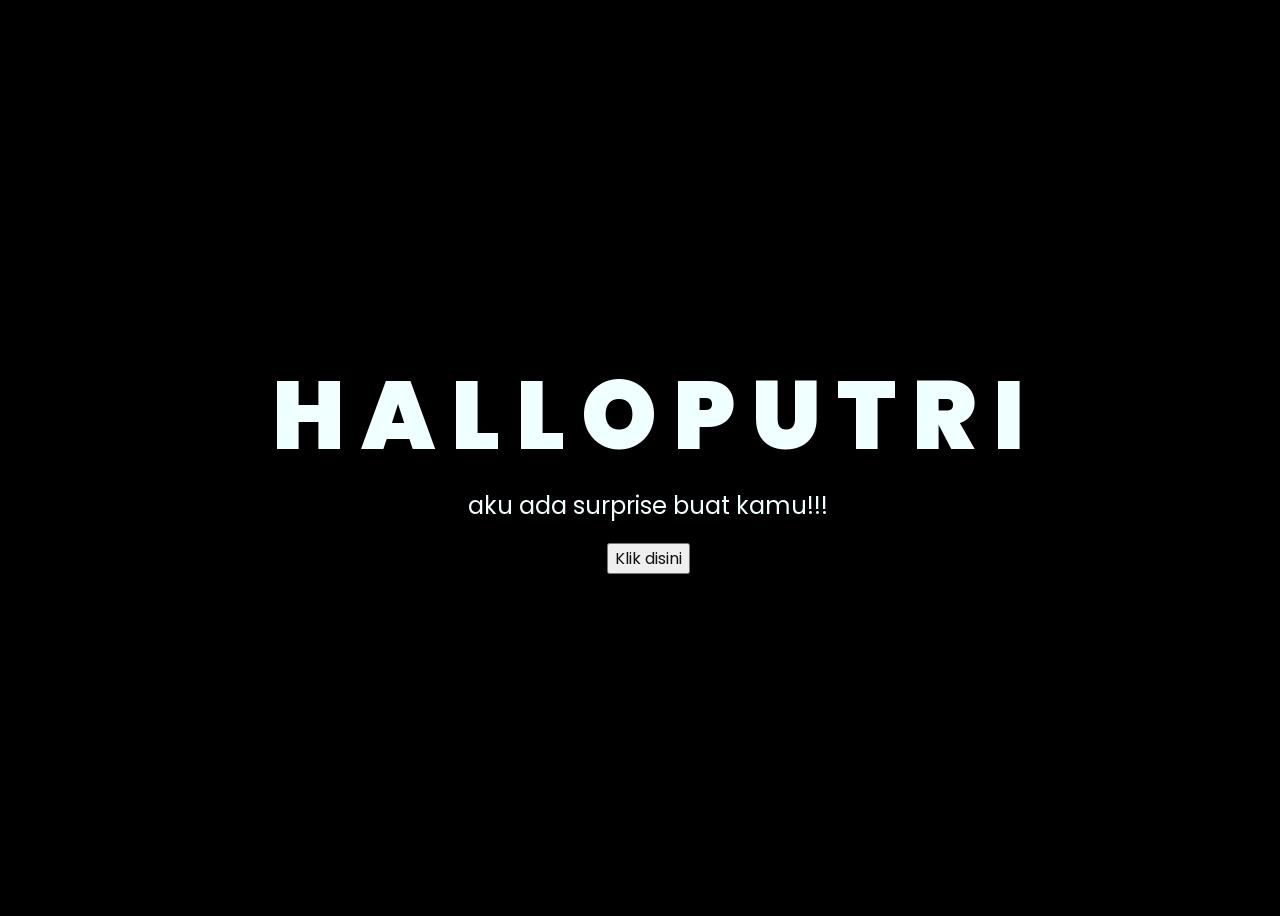
==== commit f3b38436: "Add files via upload" ====
--- a/index.html
+++ b/index.html
@@ -1,440 +1,35 @@
 <!DOCTYPE html>
-<html lang="en" >
+<html lang="en">
 <head>
-  <meta charset="UTF-8">
-  <title>flower for puput</title>
-  <link rel="stylesheet" href="./style.css">
-
+    <meta charset="UTF-8">
+    <meta http-equiv="X-UA-Compatible" content="IE=edge">
+    <meta name="viewport" content="width=device-width, initial-scale=1.0">
+    <link rel="stylesheet" href="css/style.css">
+    <link rel="icon" href="img/flowers.png" type="image/x-icon">
+    <title>Flowers</title>
 </head>
 <body>
-<!-- partial:index.partial.html -->
-<body class="container">
-  <div class="night"></div>
-  <div class="flowers">
-    <div class="flower flower--1">
-      <div class="flower__leafs flower__leafs--1">
-        <div class="flower__leaf flower__leaf--1"></div>
-        <div class="flower__leaf flower__leaf--2"></div>
-        <div class="flower__leaf flower__leaf--3"></div>
-        <div class="flower__leaf flower__leaf--4"></div>
-        <div class="flower__white-circle"></div>
-
-        <div class="flower__light flower__light--1"></div>
-        <div class="flower__light flower__light--2"></div>
-        <div class="flower__light flower__light--3"></div>
-        <div class="flower__light flower__light--4"></div>
-        <div class="flower__light flower__light--5"></div>
-        <div class="flower__light flower__light--6"></div>
-        <div class="flower__light flower__light--7"></div>
-        <div class="flower__light flower__light--8"></div>
-
-      </div>
-      <div class="flower__line">
-        <div class="flower__line__leaf flower__line__leaf--1"></div>
-        <div class="flower__line__leaf flower__line__leaf--2"></div>
-        <div class="flower__line__leaf flower__line__leaf--3"></div>
-        <div class="flower__line__leaf flower__line__leaf--4"></div>
-        <div class="flower__line__leaf flower__line__leaf--5"></div>
-        <div class="flower__line__leaf flower__line__leaf--6"></div>
-      </div>
+    <div class="greetings">
+    <!-- silahkan menambah kata sesuai keinginan dengan <span>text...</span -->
+        <span>H</span>
+        <span>A</span>
+        <span>L</span>
+        <span>L</span>
+        <span>O</span>
+        <span>P</span>
+        <span>U</span>
+        <span>T</span>
+        <span>R</span>
+        <span>I</span>
     </div>
-
-    <div class="flower flower--2">
-      <div class="flower__leafs flower__leafs--2">
-        <div class="flower__leaf flower__leaf--1"></div>
-        <div class="flower__leaf flower__leaf--2"></div>
-        <div class="flower__leaf flower__leaf--3"></div>
-        <div class="flower__leaf flower__leaf--4"></div>
-        <div class="flower__white-circle"></div>
-
-        <div class="flower__light flower__light--1"></div>
-        <div class="flower__light flower__light--2"></div>
-        <div class="flower__light flower__light--3"></div>
-        <div class="flower__light flower__light--4"></div>
-        <div class="flower__light flower__light--5"></div>
-        <div class="flower__light flower__light--6"></div>
-        <div class="flower__light flower__light--7"></div>
-        <div class="flower__light flower__light--8"></div>
-
-      </div>
-      <div class="flower__line">
-        <div class="flower__line__leaf flower__line__leaf--1"></div>
-        <div class="flower__line__leaf flower__line__leaf--2"></div>
-        <div class="flower__line__leaf flower__line__leaf--3"></div>
-        <div class="flower__line__leaf flower__line__leaf--4"></div>
-      </div>
+    <div class="description">
+        <span>aku ada surprise buat kamu!!!</span>
     </div>
-
-    <div class="flower flower--3">
-      <div class="flower__leafs flower__leafs--3">
-        <div class="flower__leaf flower__leaf--1"></div>
-        <div class="flower__leaf flower__leaf--2"></div>
-        <div class="flower__leaf flower__leaf--3"></div>
-        <div class="flower__leaf flower__leaf--4"></div>
-        <div class="flower__white-circle"></div>
-
-        <div class="flower__light flower__light--1"></div>
-        <div class="flower__light flower__light--2"></div>
-        <div class="flower__light flower__light--3"></div>
-        <div class="flower__light flower__light--4"></div>
-        <div class="flower__light flower__light--5"></div>
-        <div class="flower__light flower__light--6"></div>
-        <div class="flower__light flower__light--7"></div>
-        <div class="flower__light flower__light--8"></div>
-
-      </div>
-      <div class="flower__line">
-        <div class="flower__line__leaf flower__line__leaf--1"></div>
-        <div class="flower__line__leaf flower__line__leaf--2"></div>
-        <div class="flower__line__leaf flower__line__leaf--3"></div>
-        <div class="flower__line__leaf flower__line__leaf--4"></div>
-      </div>
+    <div class="button">
+        <button>
+            <a href="flower.html">Klik disini</a>
+        </button>
+        
     </div>
-    <div class="flower flower--4">
-      <div class="flower__leafs flower__leafs--3">
-        <div class="flower__leaf flower__leaf--1"></div>
-        <div class="flower__leaf flower__leaf--2"></div>
-        <div class="flower__leaf flower__leaf--3"></div>
-        <div class="flower__leaf flower__leaf--4"></div>
-        <div class="flower__white-circle"></div>
-
-        <div class="flower__light flower__light--1"></div>
-        <div class="flower__light flower__light--2"></div>
-        <div class="flower__light flower__light--3"></div>
-        <div class="flower__light flower__light--4"></div>
-        <div class="flower__light flower__light--5"></div>
-        <div class="flower__light flower__light--6"></div>
-        <div class="flower__light flower__light--7"></div>
-        <div class="flower__light flower__light--8"></div>
-
-      </div>
-      <div class="flower__line">
-        <div class="flower__line__leaf flower__line__leaf--1"></div>
-        <div class="flower__line__leaf flower__line__leaf--2"></div>
-        <div class="flower__line__leaf flower__line__leaf--3"></div>
-        <div class="flower__line__leaf flower__line__leaf--4"></div>
-      </div>
-    </div>
-
-    <div class="grow-ans" style="--d:1.2s">
-      <div class="flower__g-long">
-        <div class="flower__g-long__top"></div>
-        <div class="flower__g-long__bottom"></div>
-      </div>
-    </div>
-
-    <div class="growing-grass">
-      <div class="flower__grass flower__grass--1">
-        <div class="flower__grass--top"></div>
-        <div class="flower__grass--bottom"></div>
-        <div class="flower__grass__leaf flower__grass__leaf--1"></div>
-        <div class="flower__grass__leaf flower__grass__leaf--2"></div>
-        <div class="flower__grass__leaf flower__grass__leaf--3"></div>
-        <div class="flower__grass__leaf flower__grass__leaf--4"></div>
-        <div class="flower__grass__leaf flower__grass__leaf--5"></div>
-        <div class="flower__grass__leaf flower__grass__leaf--6"></div>
-        <div class="flower__grass__leaf flower__grass__leaf--7"></div>
-        <div class="flower__grass__leaf flower__grass__leaf--8"></div>
-        <div class="flower__grass__overlay"></div>
-      </div>
-    </div>
-
-    <div class="growing-grass">
-      <div class="flower__grass flower__grass--2">
-        <div class="flower__grass--top"></div>
-        <div class="flower__grass--bottom"></div>
-        <div class="flower__grass__leaf flower__grass__leaf--1"></div>
-        <div class="flower__grass__leaf flower__grass__leaf--2"></div>
-        <div class="flower__grass__leaf flower__grass__leaf--3"></div>
-        <div class="flower__grass__leaf flower__grass__leaf--4"></div>
-        <div class="flower__grass__leaf flower__grass__leaf--5"></div>
-        <div class="flower__grass__leaf flower__grass__leaf--6"></div>
-        <div class="flower__grass__leaf flower__grass__leaf--7"></div>
-        <div class="flower__grass__leaf flower__grass__leaf--8"></div>
-        <div class="flower__grass__overlay"></div>
-      </div>
-    </div>
-
-    <div class="grow-ans" style="--d:2.4s">
-      <div class="flower__g-right flower__g-right--1">
-        <div class="leaf"></div>
-      </div>
-    </div>
-
-    <div class="grow-ans" style="--d:2.8s">
-      <div class="flower__g-right flower__g-right--2">
-        <div class="leaf"></div>
-      </div>
-    </div>
-
-    <div class="grow-ans" style="--d:2.8s">
-      <div class="flower__g-front">
-        <div class="flower__g-front__leaf-wrapper flower__g-front__leaf-wrapper--1">
-          <div class="flower__g-front__leaf"></div>
-        </div>
-        <div class="flower__g-front__leaf-wrapper flower__g-front__leaf-wrapper--2">
-          <div class="flower__g-front__leaf"></div>
-        </div>
-        <div class="flower__g-front__leaf-wrapper flower__g-front__leaf-wrapper--3">
-          <div class="flower__g-front__leaf"></div>
-        </div>
-        <div class="flower__g-front__leaf-wrapper flower__g-front__leaf-wrapper--4">
-          <div class="flower__g-front__leaf"></div>
-        </div>
-        <div class="flower__g-front__leaf-wrapper flower__g-front__leaf-wrapper--5">
-          <div class="flower__g-front__leaf"></div>
-        </div>
-        <div class="flower__g-front__leaf-wrapper flower__g-front__leaf-wrapper--6">
-          <div class="flower__g-front__leaf"></div>
-        </div>
-        <div class="flower__g-front__leaf-wrapper flower__g-front__leaf-wrapper--7">
-          <div class="flower__g-front__leaf"></div>
-        </div>
-        <div class="flower__g-front__leaf-wrapper flower__g-front__leaf-wrapper--8">
-          <div class="flower__g-front__leaf"></div>
-        </div>
-        <div class="flower__g-front__line"></div>
-      </div>
-    </div>
-
-    <div class="grow-ans" style="--d:3.2s">
-      <div class="flower__g-fr">
-        <div class="leaf"></div>
-        <div class="flower__g-fr__leaf flower__g-fr__leaf--1"></div>
-        <div class="flower__g-fr__leaf flower__g-fr__leaf--2"></div>
-        <div class="flower__g-fr__leaf flower__g-fr__leaf--3"></div>
-        <div class="flower__g-fr__leaf flower__g-fr__leaf--4"></div>
-        <div class="flower__g-fr__leaf flower__g-fr__leaf--5"></div>
-        <div class="flower__g-fr__leaf flower__g-fr__leaf--6"></div>
-        <div class="flower__g-fr__leaf flower__g-fr__leaf--7"></div>
-        <div class="flower__g-fr__leaf flower__g-fr__leaf--8"></div>
-      </div>
-    </div>
-
-    <div class="long-g long-g--0">
-      <div class="grow-ans" style="--d:3s">
-        <div class="leaf leaf--0"></div>
-      </div>
-      <div class="grow-ans" style="--d:2.2s">
-        <div class="leaf leaf--1"></div>
-      </div>
-      <div class="grow-ans" style="--d:3.4s">
-        <div class="leaf leaf--2"></div>
-      </div>
-      <div class="grow-ans" style="--d:3.6s">
-        <div class="leaf leaf--3"></div>
-      </div>
-    </div>
-
-    <div class="long-g long-g--1">
-      <div class="grow-ans" style="--d:3.6s">
-        <div class="leaf leaf--0"></div>
-      </div>
-      <div class="grow-ans" style="--d:3.8s">
-        <div class="leaf leaf--1"></div>
-      </div>
-      <div class="grow-ans" style="--d:4s">
-        <div class="leaf leaf--2"></div>
-      </div>
-      <div class="grow-ans" style="--d:4.2s">
-        <div class="leaf leaf--3"></div>
-      </div>
-    </div>
-
-    <div class="long-g long-g--2">
-      <div class="grow-ans" style="--d:4s">
-        <div class="leaf leaf--0"></div>
-      </div>
-      <div class="grow-ans" style="--d:4.2s">
-        <div class="leaf leaf--1"></div>
-      </div>
-      <div class="grow-ans" style="--d:4.4s">
-        <div class="leaf leaf--2"></div>
-      </div>
-      <div class="grow-ans" style="--d:4.6s">
-        <div class="leaf leaf--3"></div>
-      </div>
-    </div>
-
-    <div class="long-g long-g--3">
-      <div class="grow-ans" style="--d:4s">
-        <div class="leaf leaf--0"></div>
-      </div>
-      <div class="grow-ans" style="--d:4.2s">
-        <div class="leaf leaf--1"></div>
-      </div>
-      <div class="grow-ans" style="--d:3s">
-        <div class="leaf leaf--2"></div>
-      </div>
-      <div class="grow-ans" style="--d:3.6s">
-        <div class="leaf leaf--3"></div>
-      </div>
-    </div>
-
-    <div class="long-g long-g--4">
-      <div class="grow-ans" style="--d:4s">
-        <div class="leaf leaf--0"></div>
-      </div>
-      <div class="grow-ans" style="--d:4.2s">
-        <div class="leaf leaf--1"></div>
-      </div>
-      <div class="grow-ans" style="--d:3s">
-        <div class="leaf leaf--2"></div>
-      </div>
-      <div class="grow-ans" style="--d:3.6s">
-        <div class="leaf leaf--3"></div>
-      </div>
-    </div>
-
-    <div class="long-g long-g--5">
-      <div class="grow-ans" style="--d:4s">
-        <div class="leaf leaf--0"></div>
-      </div>
-      <div class="grow-ans" style="--d:4.2s">
-        <div class="leaf leaf--1"></div>
-      </div>
-      <div class="grow-ans" style="--d:3s">
-        <div class="leaf leaf--2"></div>
-      </div>
-      <div class="grow-ans" style="--d:3.6s">
-        <div class="leaf leaf--3"></div>
-      </div>
-    </div>
-
-    <div class="long-g long-g--6">
-      <div class="grow-ans" style="--d:4.2s">
-        <div class="leaf leaf--0"></div>
-      </div>
-      <div class="grow-ans" style="--d:4.4s">
-        <div class="leaf leaf--1"></div>
-      </div>
-      <div class="grow-ans" style="--d:4.6s">
-        <div class="leaf leaf--2"></div>
-      </div>
-      <div class="grow-ans" style="--d:4.8s">
-        <div class="leaf leaf--3"></div>
-      </div>
-    </div>
-
-    <div class="long-g long-g--7">
-      <div class="grow-ans" style="--d:3s">
-        <div class="leaf leaf--0"></div>
-      </div>
-      <div class="grow-ans" style="--d:3.2s">
-        <div class="leaf leaf--1"></div>
-      </div>
-      <div class="grow-ans" style="--d:3.5s">
-        <div class="leaf leaf--2"></div>
-      </div>
-      <div class="grow-ans" style="--d:3.6s">
-        <div class="leaf leaf--3"></div>
-      </div>
-    </div>
-  </div>
-  <script src="main.js"></script>
-  <div class="bubbles">
-    <div class="bubble"><svg class="heart" viewBox="0 0 32 32">
-        <title>heart22</title>
-        <path d="M23.6 2c-3.363 0-6.258 2.736-7.599 5.594-1.342-2.858-4.237-5.594-7.601-5.594-4.637 0-8.4 3.764-8.4 8.401 0 9.433 9.516 11.906 16.001 21.232 6.13-9.268 15.999-12.1 15.999-21.232 0-4.637-3.763-8.401-8.4-8.401z"></path>
-      </svg>
-    </div>
-    <div class="bubble"><svg class="heart" viewBox="0 0 32 32">
-        <title>heart22</title>
-        <path d="M23.6 2c-3.363 0-6.258 2.736-7.599 5.594-1.342-2.858-4.237-5.594-7.601-5.594-4.637 0-8.4 3.764-8.4 8.401 0 9.433 9.516 11.906 16.001 21.232 6.13-9.268 15.999-12.1 15.999-21.232 0-4.637-3.763-8.401-8.4-8.401z"></path>
-      </svg>
-    </div>
-    <div class="bubble"><svg class="heart" viewBox="0 0 32 32">
-        <title>heart22</title>
-        <path d="M23.6 2c-3.363 0-6.258 2.736-7.599 5.594-1.342-2.858-4.237-5.594-7.601-5.594-4.637 0-8.4 3.764-8.4 8.401 0 9.433 9.516 11.906 16.001 21.232 6.13-9.268 15.999-12.1 15.999-21.232 0-4.637-3.763-8.401-8.4-8.401z"></path>
-      </svg>
-    </div>
-    <div class="bubble"><svg class="heart" viewBox="0 0 32 32">
-        <title>heart22</title>
-        <path d="M23.6 2c-3.363 0-6.258 2.736-7.599 5.594-1.342-2.858-4.237-5.594-7.601-5.594-4.637 0-8.4 3.764-8.4 8.401 0 9.433 9.516 11.906 16.001 21.232 6.13-9.268 15.999-12.1 15.999-21.232 0-4.637-3.763-8.401-8.4-8.401z"></path>
-      </svg>
-    </div>
-    <div class="bubble"><svg class="heart" viewBox="0 0 32 32">
-        <title>heart22</title>
-        <path d="M23.6 2c-3.363 0-6.258 2.736-7.599 5.594-1.342-2.858-4.237-5.594-7.601-5.594-4.637 0-8.4 3.764-8.4 8.401 0 9.433 9.516 11.906 16.001 21.232 6.13-9.268 15.999-12.1 15.999-21.232 0-4.637-3.763-8.401-8.4-8.401z"></path>
-      </svg>
-    </div>
-    <div class="bubble"><svg class="heart" viewBox="0 0 32 32">
-        <title>heart22</title>
-        <path d="M23.6 2c-3.363 0-6.258 2.736-7.599 5.594-1.342-2.858-4.237-5.594-7.601-5.594-4.637 0-8.4 3.764-8.4 8.401 0 9.433 9.516 11.906 16.001 21.232 6.13-9.268 15.999-12.1 15.999-21.232 0-4.637-3.763-8.401-8.4-8.401z"></path>
-      </svg>
-    </div>
-    <div class="bubble"><svg class="heart" viewBox="0 0 32 32">
-        <title>heart22</title>
-        <path d="M23.6 2c-3.363 0-6.258 2.736-7.599 5.594-1.342-2.858-4.237-5.594-7.601-5.594-4.637 0-8.4 3.764-8.4 8.401 0 9.433 9.516 11.906 16.001 21.232 6.13-9.268 15.999-12.1 15.999-21.232 0-4.637-3.763-8.401-8.4-8.401z"></path>
-      </svg>
-    </div>
-    <div class="bubble"><svg class="heart" viewBox="0 0 32 32">
-        <title>heart22</title>
-        <path d="M23.6 2c-3.363 0-6.258 2.736-7.599 5.594-1.342-2.858-4.237-5.594-7.601-5.594-4.637 0-8.4 3.764-8.4 8.401 0 9.433 9.516 11.906 16.001 21.232 6.13-9.268 15.999-12.1 15.999-21.232 0-4.637-3.763-8.401-8.4-8.401z"></path>
-      </svg>
-    </div>
-    <div class="bubble"><svg class="heart" viewBox="0 0 32 32">
-        <title>heart22</title>
-        <path d="M23.6 2c-3.363 0-6.258 2.736-7.599 5.594-1.342-2.858-4.237-5.594-7.601-5.594-4.637 0-8.4 3.764-8.4 8.401 0 9.433 9.516 11.906 16.001 21.232 6.13-9.268 15.999-12.1 15.999-21.232 0-4.637-3.763-8.401-8.4-8.401z"></path>
-      </svg>
-    </div>
-    <div class="bubble"><svg class="heart" viewBox="0 0 32 32">
-        <title>heart22</title>
-        <path d="M23.6 2c-3.363 0-6.258 2.736-7.599 5.594-1.342-2.858-4.237-5.594-7.601-5.594-4.637 0-8.4 3.764-8.4 8.401 0 9.433 9.516 11.906 16.001 21.232 6.13-9.268 15.999-12.1 15.999-21.232 0-4.637-3.763-8.401-8.4-8.401z"></path>
-      </svg>
-    </div>
-    <div class="bubble"><svg class="heart" viewBox="0 0 32 32">
-        <title>heart22</title>
-        <path d="M23.6 2c-3.363 0-6.258 2.736-7.599 5.594-1.342-2.858-4.237-5.594-7.601-5.594-4.637 0-8.4 3.764-8.4 8.401 0 9.433 9.516 11.906 16.001 21.232 6.13-9.268 15.999-12.1 15.999-21.232 0-4.637-3.763-8.401-8.4-8.401z"></path>
-      </svg>
-    </div>
-    <div class="bubble"><svg class="heart" viewBox="0 0 32 32">
-        <title>heart22</title>
-        <path d="M23.6 2c-3.363 0-6.258 2.736-7.599 5.594-1.342-2.858-4.237-5.594-7.601-5.594-4.637 0-8.4 3.764-8.4 8.401 0 9.433 9.516 11.906 16.001 21.232 6.13-9.268 15.999-12.1 15.999-21.232 0-4.637-3.763-8.401-8.4-8.401z"></path>
-      </svg>
-    </div>
-    <div class="bubble"><svg class="heart" viewBox="0 0 32 32">
-        <title>heart22</title>
-        <path d="M23.6 2c-3.363 0-6.258 2.736-7.599 5.594-1.342-2.858-4.237-5.594-7.601-5.594-4.637 0-8.4 3.764-8.4 8.401 0 9.433 9.516 11.906 16.001 21.232 6.13-9.268 15.999-12.1 15.999-21.232 0-4.637-3.763-8.401-8.4-8.401z"></path>
-      </svg>
-    </div>
-    <div class="bubble"><svg class="heart" viewBox="0 0 32 32">
-        <title>heart22</title>
-        <path d="M23.6 2c-3.363 0-6.258 2.736-7.599 5.594-1.342-2.858-4.237-5.594-7.601-5.594-4.637 0-8.4 3.764-8.4 8.401 0 9.433 9.516 11.906 16.001 21.232 6.13-9.268 15.999-12.1 15.999-21.232 0-4.637-3.763-8.401-8.4-8.401z"></path>
-      </svg>
-    </div>
-    <div class="bubble"><svg class="heart" viewBox="0 0 32 32">
-        <title>heart22</title>
-        <path d="M23.6 2c-3.363 0-6.258 2.736-7.599 5.594-1.342-2.858-4.237-5.594-7.601-5.594-4.637 0-8.4 3.764-8.4 8.401 0 9.433 9.516 11.906 16.001 21.232 6.13-9.268 15.999-12.1 15.999-21.232 0-4.637-3.763-8.401-8.4-8.401z"></path>
-      </svg>
-    </div>
-    <div class="bubble"><svg class="heart" viewBox="0 0 32 32">
-        <title>heart22</title>
-        <path d="M23.6 2c-3.363 0-6.258 2.736-7.599 5.594-1.342-2.858-4.237-5.594-7.601-5.594-4.637 0-8.4 3.764-8.4 8.401 0 9.433 9.516 11.906 16.001 21.232 6.13-9.268 15.999-12.1 15.999-21.232 0-4.637-3.763-8.401-8.4-8.401z"></path>
-      </svg>
-    </div>
-    <div class="bubble"><svg class="heart" viewBox="0 0 32 32">
-        <title>heart22</title>
-        <path d="M23.6 2c-3.363 0-6.258 2.736-7.599 5.594-1.342-2.858-4.237-5.594-7.601-5.594-4.637 0-8.4 3.764-8.4 8.401 0 9.433 9.516 11.906 16.001 21.232 6.13-9.268 15.999-12.1 15.999-21.232 0-4.637-3.763-8.401-8.4-8.401z"></path>
-      </svg>
-    </div>
-    <div class="bubble"><svg class="heart" viewBox="0 0 32 32">
-        <title>heart22</title>
-        <path d="M23.6 2c-3.363 0-6.258 2.736-7.599 5.594-1.342-2.858-4.237-5.594-7.601-5.594-4.637 0-8.4 3.764-8.4 8.401 0 9.433 9.516 11.906 16.001 21.232 6.13-9.268 15.999-12.1 15.999-21.232 0-4.637-3.763-8.401-8.4-8.401z"></path>
-      </svg>
-    </div>
-    <div class="bubble"><svg class="heart" viewBox="0 0 32 32">
-        <title>heart22</title>
-        <path d="M23.6 2c-3.363 0-6.258 2.736-7.599 5.594-1.342-2.858-4.237-5.594-7.601-5.594-4.637 0-8.4 3.764-8.4 8.401 0 9.433 9.516 11.906 16.001 21.232 6.13-9.268 15.999-12.1 15.999-21.232 0-4.637-3.763-8.401-8.4-8.401z"></path>
-      </svg>
-    </div>
-    <div class="bubble"><svg class="heart" viewBox="0 0 32 32">
-        <title>heart22</title>
-        <path d="M23.6 2c-3.363 0-6.258 2.736-7.599 5.594-1.342-2.858-4.237-5.594-7.601-5.594-4.637 0-8.4 3.764-8.4 8.401 0 9.433 9.516 11.906 16.001 21.232 6.13-9.268 15.999-12.1 15.999-21.232 0-4.637-3.763-8.401-8.4-8.401z"></path>
-      </svg>
 </body>
-<!-- partial -->
-  <script  src="./script.js"></script>
-
-</body>
-</html>
+</html>
--- a/css/style.css
+++ b/css/style.css
@@ -0,0 +1,85 @@
+@import url('https://fonts.googleapis.com/css2?family=Poppins:ital,wght@0,500;1,900&display=swap');
+*{
+    font-family: 'Poppins',cursive;
+}
+body{
+    color: azure;
+    width: 100%;
+    height: 100vh;
+    display: flex;
+    flex-direction: column;
+    align-items: center;
+    justify-content: center;
+    background-color: black;
+}
+.greetings{
+    font-size: 6rem;
+    font-weight: 900;
+}
+.greetings > span{
+    animation: glow 2.5s ease-in-out infinite;
+}
+@keyframes glow{
+    0%, 100%{
+        color: #fff;
+        text-shadow: 0 0 12px #39c6d6, 0 0 50px #39c6d6, 0 0 100px #39c6d6;
+    }
+    10%, 90%{
+        color: #111;
+        text-shadow: none;
+    }
+}
+.greetings > span:nth-child(2){
+    animation-delay: .2s ;
+}
+.greetings > span:nth-child(3){
+    animation-delay: .4s ;
+}
+.greetings > span:nth-child(4){
+    animation-delay: .6s;
+}
+.greetings > span:nth-child(5){
+    animation-delay: .8s;
+}
+.greetings > span:nth-child(6){
+    animation-delay: .2s ;
+}
+.greetings > span:nth-child(7){
+    animation-delay: .4s ;
+}
+.greetings > span:nth-child(8){
+    animation-delay: .6s;
+}
+.greetings > span:nth-child(9){
+    animation-delay: .8s;
+}
+.greetings > span:nth-child(10){
+    animation-delay: .8s;
+}
+
+.description{
+    font-size: 1.5rem;
+    margin-bottom: 20px;
+}
+
+.button a{
+    text-decoration: none;
+    font-size: 1rem;
+    color: #111;
+}
+
+@media screen and (max-width:574px){
+    .greetings{
+        display: block;
+        font-size: 3rem;
+        font-weight: 500;
+        text-align: center;
+    }
+    .description{
+        font-size: 1rem;
+    }
+    
+    .button a{
+        font-size: .5rem;
+    }
+}
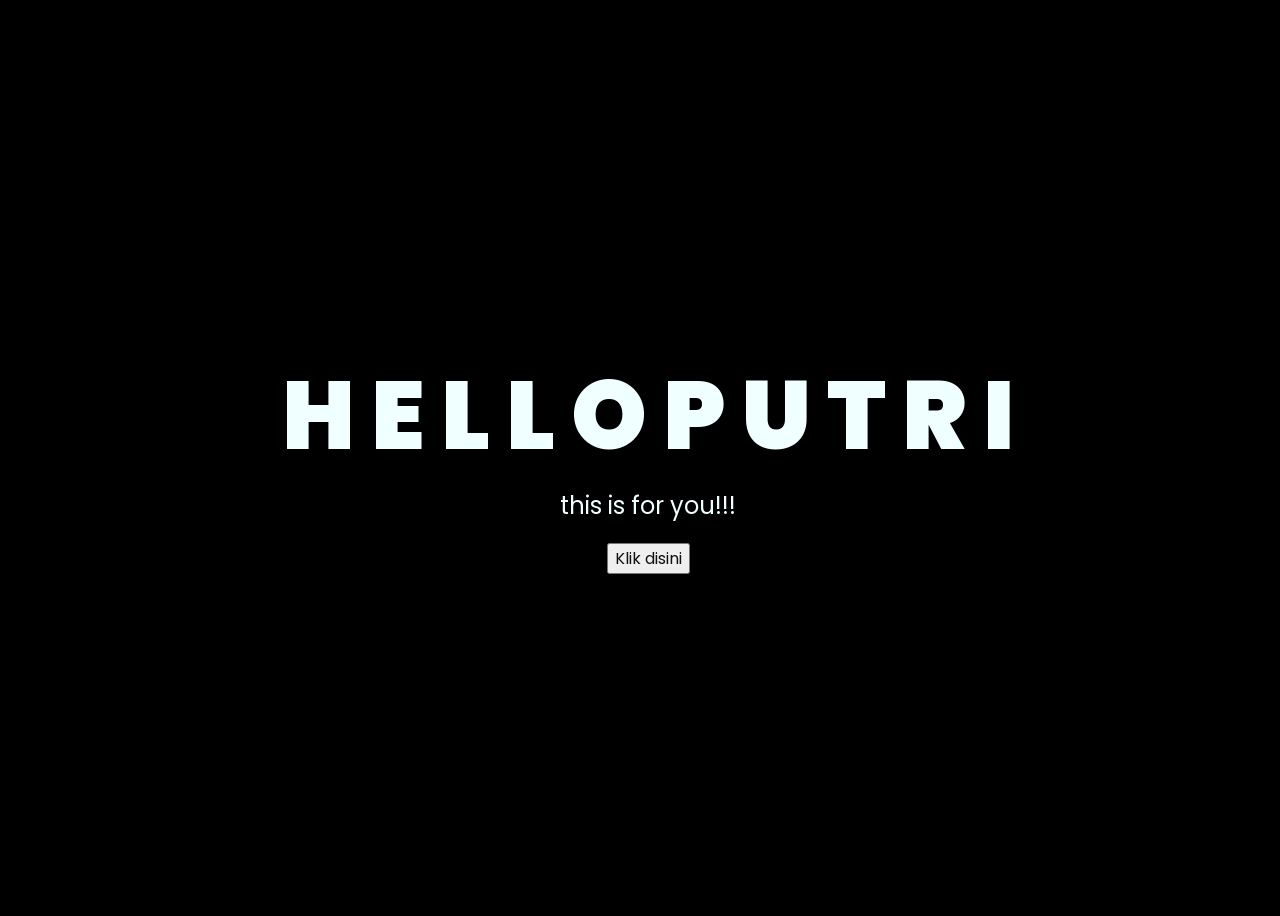
==== commit a4ee6713: "Add files via upload" ====
--- a/index.html
+++ b/index.html
@@ -12,7 +12,7 @@
     <div class="greetings">
     <!-- silahkan menambah kata sesuai keinginan dengan <span>text...</span -->
         <span>H</span>
-        <span>A</span>
+        <span>E</span>
         <span>L</span>
         <span>L</span>
         <span>O</span>
@@ -23,7 +23,7 @@
         <span>I</span>
     </div>
     <div class="description">
-        <span>aku ada surprise buat kamu!!!</span>
+        <span>this is for you!!!</span>
     </div>
     <div class="button">
         <button>
